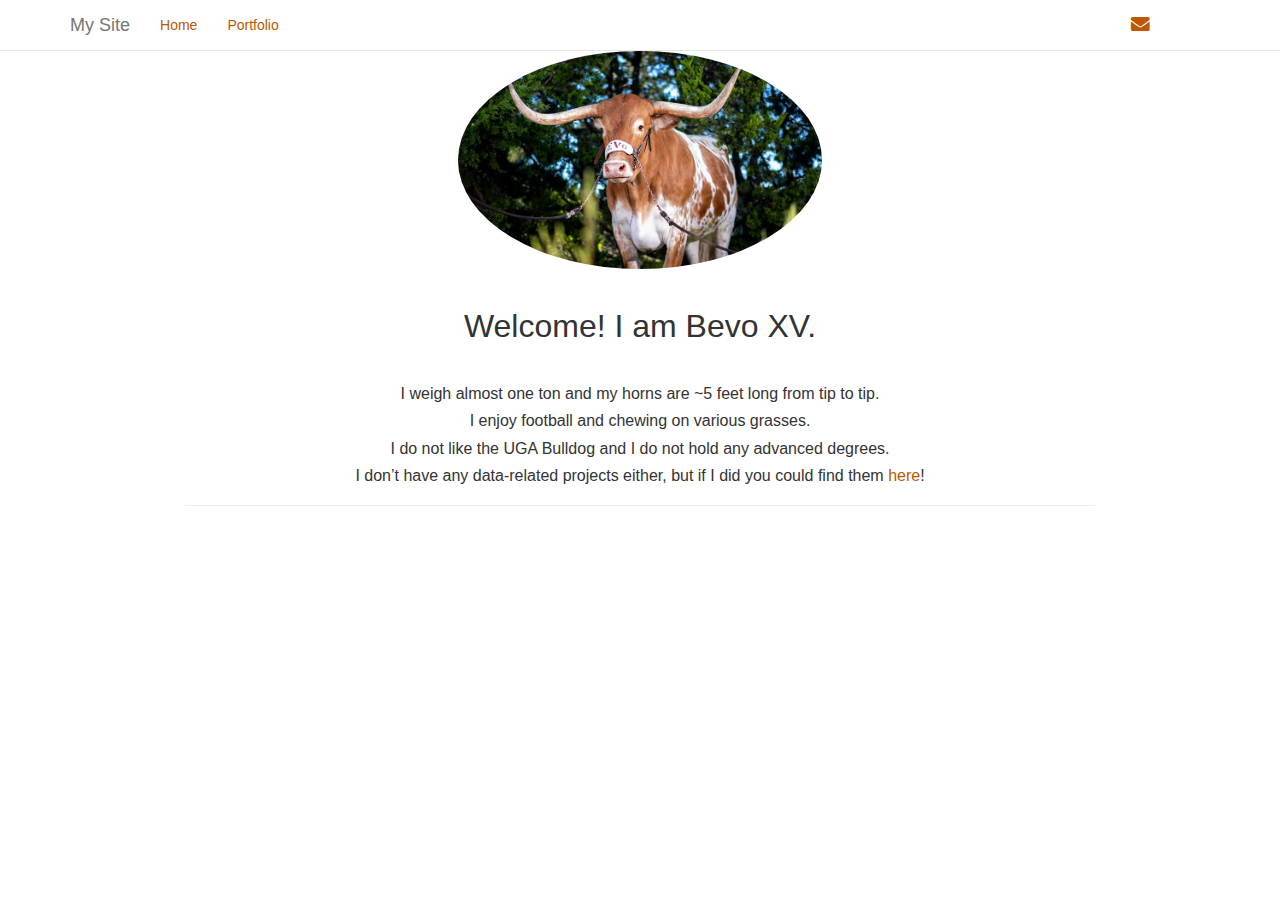
==== index.html @ 365d600a "website" ====
<!DOCTYPE html>

<html>

<head>

<meta charset="utf-8" />
<meta name="generator" content="pandoc" />
<meta http-equiv="X-UA-Compatible" content="IE=EDGE" />




<title>Your Name</title>

<script src="site_libs/jquery-1.11.3/jquery.min.js"></script>
<meta name="viewport" content="width=device-width, initial-scale=1" />
<link href="site_libs/bootstrap-3.3.5/css/bootstrap.min.css" rel="stylesheet" />
<script src="site_libs/bootstrap-3.3.5/js/bootstrap.min.js"></script>
<script src="site_libs/bootstrap-3.3.5/shim/html5shiv.min.js"></script>
<script src="site_libs/bootstrap-3.3.5/shim/respond.min.js"></script>
<script src="site_libs/navigation-1.1/tabsets.js"></script>
<link href="site_libs/highlightjs-9.12.0/default.css" rel="stylesheet" />
<script src="site_libs/highlightjs-9.12.0/highlight.js"></script>
<link href="site_libs/font-awesome-5.1.0/css/all.css" rel="stylesheet" />
<link href="site_libs/font-awesome-5.1.0/css/v4-shims.css" rel="stylesheet" />

<style type="text/css">
  code{white-space: pre-wrap;}
  span.smallcaps{font-variant: small-caps;}
  span.underline{text-decoration: underline;}
  div.column{display: inline-block; vertical-align: top; width: 50%;}
  div.hanging-indent{margin-left: 1.5em; text-indent: -1.5em;}
  ul.task-list{list-style: none;}
    </style>

<style type="text/css">code{white-space: pre;}</style>
<style type="text/css">
  pre:not([class]) {
    background-color: white;
  }
</style>
<script type="text/javascript">
if (window.hljs) {
  hljs.configure({languages: []});
  hljs.initHighlightingOnLoad();
  if (document.readyState && document.readyState === "complete") {
    window.setTimeout(function() { hljs.initHighlighting(); }, 0);
  }
}
</script>



<style type="text/css">
h1 {
  font-size: 34px;
}
h1.title {
  font-size: 38px;
}
h2 {
  font-size: 30px;
}
h3 {
  font-size: 24px;
}
h4 {
  font-size: 18px;
}
h5 {
  font-size: 16px;
}
h6 {
  font-size: 12px;
}
.table th:not([align]) {
  text-align: left;
}
</style>


<link rel="stylesheet" href="styles.css" type="text/css" />



<style type = "text/css">
.main-container {
  max-width: 940px;
  margin-left: auto;
  margin-right: auto;
}
code {
  color: inherit;
  background-color: rgba(0, 0, 0, 0.04);
}
img {
  max-width:100%;
}
.tabbed-pane {
  padding-top: 12px;
}
.html-widget {
  margin-bottom: 20px;
}
button.code-folding-btn:focus {
  outline: none;
}
summary {
  display: list-item;
}
</style>


<style type="text/css">
/* padding for bootstrap navbar */
body {
  padding-top: 51px;
  padding-bottom: 40px;
}
/* offset scroll position for anchor links (for fixed navbar)  */
.section h1 {
  padding-top: 56px;
  margin-top: -56px;
}
.section h2 {
  padding-top: 56px;
  margin-top: -56px;
}
.section h3 {
  padding-top: 56px;
  margin-top: -56px;
}
.section h4 {
  padding-top: 56px;
  margin-top: -56px;
}
.section h5 {
  padding-top: 56px;
  margin-top: -56px;
}
.section h6 {
  padding-top: 56px;
  margin-top: -56px;
}
.dropdown-submenu {
  position: relative;
}
.dropdown-submenu>.dropdown-menu {
  top: 0;
  left: 100%;
  margin-top: -6px;
  margin-left: -1px;
  border-radius: 0 6px 6px 6px;
}
.dropdown-submenu:hover>.dropdown-menu {
  display: block;
}
.dropdown-submenu>a:after {
  display: block;
  content: " ";
  float: right;
  width: 0;
  height: 0;
  border-color: transparent;
  border-style: solid;
  border-width: 5px 0 5px 5px;
  border-left-color: #cccccc;
  margin-top: 5px;
  margin-right: -10px;
}
.dropdown-submenu:hover>a:after {
  border-left-color: #ffffff;
}
.dropdown-submenu.pull-left {
  float: none;
}
.dropdown-submenu.pull-left>.dropdown-menu {
  left: -100%;
  margin-left: 10px;
  border-radius: 6px 0 6px 6px;
}
</style>

<script>
// manage active state of menu based on current page
$(document).ready(function () {
  // active menu anchor
  href = window.location.pathname
  href = href.substr(href.lastIndexOf('/') + 1)
  if (href === "")
    href = "index.html";
  var menuAnchor = $('a[href="' + href + '"]');

  // mark it active
  menuAnchor.parent().addClass('active');

  // if it's got a parent navbar menu mark it active as well
  menuAnchor.closest('li.dropdown').addClass('active');
});
</script>

<!-- tabsets -->

<style type="text/css">
.tabset-dropdown > .nav-tabs {
  display: inline-table;
  max-height: 500px;
  min-height: 44px;
  overflow-y: auto;
  background: white;
  border: 1px solid #ddd;
  border-radius: 4px;
}

.tabset-dropdown > .nav-tabs > li.active:before {
  content: "";
  font-family: 'Glyphicons Halflings';
  display: inline-block;
  padding: 10px;
  border-right: 1px solid #ddd;
}

.tabset-dropdown > .nav-tabs.nav-tabs-open > li.active:before {
  content: "&#xe258;";
  border: none;
}

.tabset-dropdown > .nav-tabs.nav-tabs-open:before {
  content: "";
  font-family: 'Glyphicons Halflings';
  display: inline-block;
  padding: 10px;
  border-right: 1px solid #ddd;
}

.tabset-dropdown > .nav-tabs > li.active {
  display: block;
}

.tabset-dropdown > .nav-tabs > li > a,
.tabset-dropdown > .nav-tabs > li > a:focus,
.tabset-dropdown > .nav-tabs > li > a:hover {
  border: none;
  display: inline-block;
  border-radius: 4px;
  background-color: transparent;
}

.tabset-dropdown > .nav-tabs.nav-tabs-open > li {
  display: block;
  float: none;
}

.tabset-dropdown > .nav-tabs > li {
  display: none;
}
</style>

<!-- code folding -->




</head>

<body>


<div class="container-fluid main-container">




<div class="navbar navbar-default  navbar-fixed-top" role="navigation">
  <div class="container">
    <div class="navbar-header">
      <button type="button" class="navbar-toggle collapsed" data-toggle="collapse" data-target="#navbar">
        <span class="icon-bar"></span>
        <span class="icon-bar"></span>
        <span class="icon-bar"></span>
      </button>
      <a class="navbar-brand" href="index.html">My Site</a>
    </div>
    <div id="navbar" class="navbar-collapse collapse">
      <ul class="nav navbar-nav">
        <li>
  <a href="index.html">Home</a>
</li>
<li>
  <a href="portfolio.html">Portfolio</a>
</li>
      </ul>
      <ul class="nav navbar-nav navbar-right">
        <li>
  <a href="mailto:&lt;your@email.com&gt;">
    <span class="fas fa-envelope fa-lg"></span>
     
  </a>
</li>
<li>
  <a href="http://github.com/USERNAME/">
    <span class="fas fa-github fa-lg"></span>
     
  </a>
</li>
<li>
  <a href="http://linkedin.com/USERNAME">
    <span class="fas fa-linkedin fa-lg"></span>
     
  </a>
</li>
      </ul>
    </div><!--/.nav-collapse -->
  </div><!--/.container -->
</div><!--/.navbar -->

<div class="fluid-row" id="header">




</div>


<p><img src="avatar.jpg" style=width:40% class="img-circle"></p>
<p><br></p>
<div id="welcome-i-am-bevo-xv." class="section level1">
<h1>Welcome! I am Bevo XV.</h1>
<p></br></p>
<div id="i-weigh-almost-one-ton-and-my-horns-are-5-feet-long-from-tip-to-tip." class="section level5">
<h5>I weigh almost one ton and my horns are ~5 feet long from tip to tip.</h5>
</div>
<div id="i-enjoy-football-and-chewing-on-various-grasses." class="section level5">
<h5>I enjoy football and chewing on various grasses.</h5>
</div>
<div id="i-do-not-like-the-uga-bulldog-and-i-do-not-hold-any-advanced-degrees." class="section level5">
<h5>I do not like the UGA Bulldog and I do not hold any advanced degrees.</h5>
</div>
<div id="i-dont-have-any-data-related-projects-either-but-if-i-did-you-could-find-them-here" class="section level5">
<h5>I don’t have any data-related projects either, but if I did you could find them <a href="/portfolio">here</a>!</h5>
<hr />
</div>
</div>




</div>

<script>

// add bootstrap table styles to pandoc tables
function bootstrapStylePandocTables() {
  $('tr.odd').parent('tbody').parent('table').addClass('table table-condensed');
}
$(document).ready(function () {
  bootstrapStylePandocTables();
});


</script>

<!-- tabsets -->

<script>
$(document).ready(function () {
  window.buildTabsets("TOC");
});

$(document).ready(function () {
  $('.tabset-dropdown > .nav-tabs > li').click(function () {
    $(this).parent().toggleClass('nav-tabs-open')
  });
});
</script>

<!-- code folding -->


<!-- dynamically load mathjax for compatibility with self-contained -->
<script>
  (function () {
    var script = document.createElement("script");
    script.type = "text/javascript";
    script.src  = "https://mathjax.rstudio.com/latest/MathJax.js?config=TeX-AMS-MML_HTMLorMML";
    document.getElementsByTagName("head")[0].appendChild(script);
  })();
</script>

</body>
</html>
---- site_libs/highlightjs-9.12.0/default.css ----
.hljs-literal {
  color: #990073;
}

.hljs-number {
  color: #099;
}

.hljs-comment {
  color: #998;
  font-style: italic;
}

.hljs-keyword {
  color: #900;
  font-weight: bold;
}

.hljs-string {
  color: #d14;
}
---- site_libs/font-awesome-5.1.0/css/all.css ----
/*!
 * Font Awesome Free 5.1.0 by @fontawesome - https://fontawesome.com
 * License - https://fontawesome.com/license (Icons: CC BY 4.0, Fonts: SIL OFL 1.1, Code: MIT License)
 */
.fa,.fab,.fal,.far,.fas{-moz-osx-font-smoothing:grayscale;-webkit-font-smoothing:antialiased;display:inline-block;font-style:normal;font-variant:normal;text-rendering:auto;line-height:1}.fa-lg{font-size:1.33333em;line-height:.75em;vertical-align:-.0667em}.fa-xs{font-size:.75em}.fa-sm{font-size:.875em}.fa-1x{font-size:1em}.fa-2x{font-size:2em}.fa-3x{font-size:3em}.fa-4x{font-size:4em}.fa-5x{font-size:5em}.fa-6x{font-size:6em}.fa-7x{font-size:7em}.fa-8x{font-size:8em}.fa-9x{font-size:9em}.fa-10x{font-size:10em}.fa-fw{text-align:center;width:1.25em}.fa-ul{list-style-type:none;margin-left:2.5em;padding-left:0}.fa-ul>li{position:relative}.fa-li{left:-2em;position:absolute;text-align:center;width:2em;line-height:inherit}.fa-border{border:.08em solid #eee;border-radius:.1em;padding:.2em .25em .15em}.fa-pull-left{float:left}.fa-pull-right{float:right}.fa.fa-pull-left,.fab.fa-pull-left,.fal.fa-pull-left,.far.fa-pull-left,.fas.fa-pull-left{margin-right:.3em}.fa.fa-pull-right,.fab.fa-pull-right,.fal.fa-pull-right,.far.fa-pull-right,.fas.fa-pull-right{margin-left:.3em}.fa-spin{animation:a 2s infinite linear}.fa-pulse{animation:a 1s infinite steps(8)}@keyframes a{0%{transform:rotate(0deg)}to{transform:rotate(1turn)}}.fa-rotate-90{-ms-filter:"progid:DXImageTransform.Microsoft.BasicImage(rotation=1)";transform:rotate(90deg)}.fa-rotate-180{-ms-filter:"progid:DXImageTransform.Microsoft.BasicImage(rotation=2)";transform:rotate(180deg)}.fa-rotate-270{-ms-filter:"progid:DXImageTransform.Microsoft.BasicImage(rotation=3)";transform:rotate(270deg)}.fa-flip-horizontal{-ms-filter:"progid:DXImageTransform.Microsoft.BasicImage(rotation=0, mirror=1)";transform:scaleX(-1)}.fa-flip-vertical{transform:scaleY(-1)}.fa-flip-horizontal.fa-flip-vertical,.fa-flip-vertical{-ms-filter:"progid:DXImageTransform.Microsoft.BasicImage(rotation=2, mirror=1)"}.fa-flip-horizontal.fa-flip-vertical{transform:scale(-1)}:root .fa-flip-horizontal,:root .fa-flip-vertical,:root .fa-rotate-90,:root .fa-rotate-180,:root .fa-rotate-270{-webkit-filter:none;filter:none}.fa-stack{display:inline-block;height:2em;line-height:2em;position:relative;vertical-align:middle;width:2em}.fa-stack-1x,.fa-stack-2x{left:0;position:absolute;text-align:center;width:100%}.fa-stack-1x{line-height:inherit}.fa-stack-2x{font-size:2em}.fa-inverse{color:#fff}.fa-500px:before{content:"\f26e"}.fa-accessible-icon:before{content:"\f368"}.fa-accusoft:before{content:"\f369"}.fa-address-book:before{content:"\f2b9"}.fa-address-card:before{content:"\f2bb"}.fa-adjust:before{content:"\f042"}.fa-adn:before{content:"\f170"}.fa-adversal:before{content:"\f36a"}.fa-affiliatetheme:before{content:"\f36b"}.fa-algolia:before{content:"\f36c"}.fa-align-center:before{content:"\f037"}.fa-align-justify:before{content:"\f039"}.fa-align-left:before{content:"\f036"}.fa-align-right:before{content:"\f038"}.fa-allergies:before{content:"\f461"}.fa-amazon:before{content:"\f270"}.fa-amazon-pay:before{content:"\f42c"}.fa-ambulance:before{content:"\f0f9"}.fa-american-sign-language-interpreting:before{content:"\f2a3"}.fa-amilia:before{content:"\f36d"}.fa-anchor:before{content:"\f13d"}.fa-android:before{content:"\f17b"}.fa-angellist:before{content:"\f209"}.fa-angle-double-down:before{content:"\f103"}.fa-angle-double-left:before{content:"\f100"}.fa-angle-double-right:before{content:"\f101"}.fa-angle-double-up:before{content:"\f102"}.fa-angle-down:before{content:"\f107"}.fa-angle-left:before{content:"\f104"}.fa-angle-right:before{content:"\f105"}.fa-angle-up:before{content:"\f106"}.fa-angry:before{content:"\f556"}.fa-angrycreative:before{content:"\f36e"}.fa-angular:before{content:"\f420"}.fa-app-store:before{content:"\f36f"}.fa-app-store-ios:before{content:"\f370"}.fa-apper:before{content:"\f371"}.fa-apple:before{content:"\f179"}.fa-apple-pay:before{content:"\f415"}.fa-archive:before{content:"\f187"}.fa-archway:before{content:"\f557"}.fa-arrow-alt-circle-down:before{content:"\f358"}.fa-arrow-alt-circle-left:before{content:"\f359"}.fa-arrow-alt-circle-right:before{content:"\f35a"}.fa-arrow-alt-circle-up:before{content:"\f35b"}.fa-arrow-circle-down:before{content:"\f0ab"}.fa-arrow-circle-left:before{content:"\f0a8"}.fa-arrow-circle-right:before{content:"\f0a9"}.fa-arrow-circle-up:before{content:"\f0aa"}.fa-arrow-down:before{content:"\f063"}.fa-arrow-left:before{content:"\f060"}.fa-arrow-right:before{content:"\f061"}.fa-arrow-up:before{content:"\f062"}.fa-arrows-alt:before{content:"\f0b2"}.fa-arrows-alt-h:before{content:"\f337"}.fa-arrows-alt-v:before{content:"\f338"}.fa-assistive-listening-systems:before{content:"\f2a2"}.fa-asterisk:before{content:"\f069"}.fa-asymmetrik:before{content:"\f372"}.fa-at:before{content:"\f1fa"}.fa-atlas:before{content:"\f558"}.fa-audible:before{content:"\f373"}.fa-audio-description:before{content:"\f29e"}.fa-autoprefixer:before{content:"\f41c"}.fa-avianex:before{content:"\f374"}.fa-aviato:before{content:"\f421"}.fa-award:before{content:"\f559"}.fa-aws:before{content:"\f375"}.fa-backspace:before{content:"\f55a"}.fa-backward:before{content:"\f04a"}.fa-balance-scale:before{content:"\f24e"}.fa-ban:before{content:"\f05e"}.fa-band-aid:before{content:"\f462"}.fa-bandcamp:before{content:"\f2d5"}.fa-barcode:before{content:"\f02a"}.fa-bars:before{content:"\f0c9"}.fa-baseball-ball:before{content:"\f433"}.fa-basketball-ball:before{content:"\f434"}.fa-bath:before{content:"\f2cd"}.fa-battery-empty:before{content:"\f244"}.fa-battery-full:before{content:"\f240"}.fa-battery-half:before{content:"\f242"}.fa-battery-quarter:before{content:"\f243"}.fa-battery-three-quarters:before{content:"\f241"}.fa-bed:before{content:"\f236"}.fa-beer:before{content:"\f0fc"}.fa-behance:before{content:"\f1b4"}.fa-behance-square:before{content:"\f1b5"}.fa-bell:before{content:"\f0f3"}.fa-bell-slash:before{content:"\f1f6"}.fa-bezier-curve:before{content:"\f55b"}.fa-bicycle:before{content:"\f206"}.fa-bimobject:before{content:"\f378"}.fa-binoculars:before{content:"\f1e5"}.fa-birthday-cake:before{content:"\f1fd"}.fa-bitbucket:before{content:"\f171"}.fa-bitcoin:before{content:"\f379"}.fa-bity:before{content:"\f37a"}.fa-black-tie:before{content:"\f27e"}.fa-blackberry:before{content:"\f37b"}.fa-blender:before{content:"\f517"}.fa-blind:before{content:"\f29d"}.fa-blogger:before{content:"\f37c"}.fa-blogger-b:before{content:"\f37d"}.fa-bluetooth:before{content:"\f293"}.fa-bluetooth-b:before{content:"\f294"}.fa-bold:before{content:"\f032"}.fa-bolt:before{content:"\f0e7"}.fa-bomb:before{content:"\f1e2"}.fa-bong:before{content:"\f55c"}.fa-book:before{content:"\f02d"}.fa-book-open:before{content:"\f518"}.fa-bookmark:before{content:"\f02e"}.fa-bowling-ball:before{content:"\f436"}.fa-box:before{content:"\f466"}.fa-box-open:before{content:"\f49e"}.fa-boxes:before{content:"\f468"}.fa-braille:before{content:"\f2a1"}.fa-briefcase:before{content:"\f0b1"}.fa-briefcase-medical:before{content:"\f469"}.fa-broadcast-tower:before{content:"\f519"}.fa-broom:before{content:"\f51a"}.fa-brush:before{content:"\f55d"}.fa-btc:before{content:"\f15a"}.fa-bug:before{content:"\f188"}.fa-building:before{content:"\f1ad"}.fa-bullhorn:before{content:"\f0a1"}.fa-bullseye:before{content:"\f140"}.fa-burn:before{content:"\f46a"}.fa-buromobelexperte:before{content:"\f37f"}.fa-bus:before{content:"\f207"}.fa-bus-alt:before{content:"\f55e"}.fa-buysellads:before{content:"\f20d"}.fa-calculator:before{content:"\f1ec"}.fa-calendar:before{content:"\f133"}.fa-calendar-alt:before{content:"\f073"}.fa-calendar-check:before{content:"\f274"}.fa-calendar-minus:before{content:"\f272"}.fa-calendar-plus:before{content:"\f271"}.fa-calendar-times:before{content:"\f273"}.fa-camera:before{content:"\f030"}.fa-camera-retro:before{content:"\f083"}.fa-cannabis:before{content:"\f55f"}.fa-capsules:before{content:"\f46b"}.fa-car:before{content:"\f1b9"}.fa-caret-down:before{content:"\f0d7"}.fa-caret-left:before{content:"\f0d9"}.fa-caret-right:before{content:"\f0da"}.fa-caret-square-down:before{content:"\f150"}.fa-caret-square-left:before{content:"\f191"}.fa-caret-square-right:before{content:"\f152"}.fa-caret-square-up:before{content:"\f151"}.fa-caret-up:before{content:"\f0d8"}.fa-cart-arrow-down:before{content:"\f218"}.fa-cart-plus:before{content:"\f217"}.fa-cc-amazon-pay:before{content:"\f42d"}.fa-cc-amex:before{content:"\f1f3"}.fa-cc-apple-pay:before{content:"\f416"}.fa-cc-diners-club:before{content:"\f24c"}.fa-cc-discover:before{content:"\f1f2"}.fa-cc-jcb:before{content:"\f24b"}.fa-cc-mastercard:before{content:"\f1f1"}.fa-cc-paypal:before{content:"\f1f4"}.fa-cc-stripe:before{content:"\f1f5"}.fa-cc-visa:before{content:"\f1f0"}.fa-centercode:before{content:"\f380"}.fa-certificate:before{content:"\f0a3"}.fa-chalkboard:before{content:"\f51b"}.fa-chalkboard-teacher:before{content:"\f51c"}.fa-chart-area:before{content:"\f1fe"}.fa-chart-bar:before{content:"\f080"}.fa-chart-line:before{content:"\f201"}.fa-chart-pie:before{content:"\f200"}.fa-check:before{content:"\f00c"}.fa-check-circle:before{content:"\f058"}.fa-check-double:before{content:"\f560"}.fa-check-square:before{content:"\f14a"}.fa-chess:before{content:"\f439"}.fa-chess-bishop:before{content:"\f43a"}.fa-chess-board:before{content:"\f43c"}.fa-chess-king:before{content:"\f43f"}.fa-chess-knight:before{content:"\f441"}.fa-chess-pawn:before{content:"\f443"}.fa-chess-queen:before{content:"\f445"}.fa-chess-rook:before{content:"\f447"}.fa-chevron-circle-down:before{content:"\f13a"}.fa-chevron-circle-left:before{content:"\f137"}.fa-chevron-circle-right:before{content:"\f138"}.fa-chevron-circle-up:before{content:"\f139"}.fa-chevron-down:before{content:"\f078"}.fa-chevron-left:before{content:"\f053"}.fa-chevron-right:before{content:"\f054"}.fa-chevron-up:before{content:"\f077"}.fa-child:before{content:"\f1ae"}.fa-chrome:before{content:"\f268"}.fa-church:before{content:"\f51d"}.fa-circle:before{content:"\f111"}.fa-circle-notch:before{content:"\f1ce"}.fa-clipboard:before{content:"\f328"}.fa-clipboard-check:before{content:"\f46c"}.fa-clipboard-list:before{content:"\f46d"}.fa-clock:before{content:"\f017"}.fa-clone:before{content:"\f24d"}.fa-closed-captioning:before{content:"\f20a"}.fa-cloud:before{content:"\f0c2"}.fa-cloud-download-alt:before{content:"\f381"}.fa-cloud-upload-alt:before{content:"\f382"}.fa-cloudscale:before{content:"\f383"}.fa-cloudsmith:before{content:"\f384"}.fa-cloudversify:before{content:"\f385"}.fa-cocktail:before{content:"\f561"}.fa-code:before{content:"\f121"}.fa-code-branch:before{content:"\f126"}.fa-codepen:before{content:"\f1cb"}.fa-codiepie:before{content:"\f284"}.fa-coffee:before{content:"\f0f4"}.fa-cog:before{content:"\f013"}.fa-cogs:before{content:"\f085"}.fa-coins:before{content:"\f51e"}.fa-columns:before{content:"\f0db"}.fa-comment:before{content:"\f075"}.fa-comment-alt:before{content:"\f27a"}.fa-comment-dots:before{content:"\f4ad"}.fa-comment-slash:before{content:"\f4b3"}.fa-comments:before{content:"\f086"}.fa-compact-disc:before{content:"\f51f"}.fa-compass:before{content:"\f14e"}.fa-compress:before{content:"\f066"}.fa-concierge-bell:before{content:"\f562"}.fa-connectdevelop:before{content:"\f20e"}.fa-contao:before{content:"\f26d"}.fa-cookie:before{content:"\f563"}.fa-cookie-bite:before{content:"\f564"}.fa-copy:before{content:"\f0c5"}.fa-copyright:before{content:"\f1f9"}.fa-couch:before{content:"\f4b8"}.fa-cpanel:before{content:"\f388"}.fa-creative-commons:before{content:"\f25e"}.fa-creative-commons-by:before{content:"\f4e7"}.fa-creative-commons-nc:before{content:"\f4e8"}.fa-creative-commons-nc-eu:before{content:"\f4e9"}.fa-creative-commons-nc-jp:before{content:"\f4ea"}.fa-creative-commons-nd:before{content:"\f4eb"}.fa-creative-commons-pd:before{content:"\f4ec"}.fa-creative-commons-pd-alt:before{content:"\f4ed"}.fa-creative-commons-remix:before{content:"\f4ee"}.fa-creative-commons-sa:before{content:"\f4ef"}.fa-creative-commons-sampling:before{content:"\f4f0"}.fa-creative-commons-sampling-plus:before{content:"\f4f1"}.fa-creative-commons-share:before{content:"\f4f2"}.fa-credit-card:before{content:"\f09d"}.fa-crop:before{content:"\f125"}.fa-crop-alt:before{content:"\f565"}.fa-crosshairs:before{content:"\f05b"}.fa-crow:before{content:"\f520"}.fa-crown:before{content:"\f521"}.fa-css3:before{content:"\f13c"}.fa-css3-alt:before{content:"\f38b"}.fa-cube:before{content:"\f1b2"}.fa-cubes:before{content:"\f1b3"}.fa-cut:before{content:"\f0c4"}.fa-cuttlefish:before{content:"\f38c"}.fa-d-and-d:before{content:"\f38d"}.fa-dashcube:before{content:"\f210"}.fa-database:before{content:"\f1c0"}.fa-deaf:before{content:"\f2a4"}.fa-delicious:before{content:"\f1a5"}.fa-deploydog:before{content:"\f38e"}.fa-deskpro:before{content:"\f38f"}.fa-desktop:before{content:"\f108"}.fa-deviantart:before{content:"\f1bd"}.fa-diagnoses:before{content:"\f470"}.fa-dice:before{content:"\f522"}.fa-dice-five:before{content:"\f523"}.fa-dice-four:before{content:"\f524"}.fa-dice-one:before{content:"\f525"}.fa-dice-six:before{content:"\f526"}.fa-dice-three:before{content:"\f527"}.fa-dice-two:before{content:"\f528"}.fa-digg:before{content:"\f1a6"}.fa-digital-ocean:before{content:"\f391"}.fa-digital-tachograph:before{content:"\f566"}.fa-discord:before{content:"\f392"}.fa-discourse:before{content:"\f393"}.fa-divide:before{content:"\f529"}.fa-dizzy:before{content:"\f567"}.fa-dna:before{content:"\f471"}.fa-dochub:before{content:"\f394"}.fa-docker:before{content:"\f395"}.fa-dollar-sign:before{content:"\f155"}.fa-dolly:before{content:"\f472"}.fa-dolly-flatbed:before{content:"\f474"}.fa-donate:before{content:"\f4b9"}.fa-door-closed:before{content:"\f52a"}.fa-door-open:before{content:"\f52b"}.fa-dot-circle:before{content:"\f192"}.fa-dove:before{content:"\f4ba"}.fa-download:before{content:"\f019"}.fa-draft2digital:before{content:"\f396"}.fa-drafting-compass:before{content:"\f568"}.fa-dribbble:before{content:"\f17d"}.fa-dribbble-square:before{content:"\f397"}.fa-dropbox:before{content:"\f16b"}.fa-drum:before{content:"\f569"}.fa-drum-steelpan:before{content:"\f56a"}.fa-drupal:before{content:"\f1a9"}.fa-dumbbell:before{content:"\f44b"}.fa-dyalog:before{content:"\f399"}.fa-earlybirds:before{content:"\f39a"}.fa-ebay:before{content:"\f4f4"}.fa-edge:before{content:"\f282"}.fa-edit:before{content:"\f044"}.fa-eject:before{content:"\f052"}.fa-elementor:before{content:"\f430"}.fa-ellipsis-h:before{content:"\f141"}.fa-ellipsis-v:before{content:"\f142"}.fa-ember:before{content:"\f423"}.fa-empire:before{content:"\f1d1"}.fa-envelope:before{content:"\f0e0"}.fa-envelope-open:before{content:"\f2b6"}.fa-envelope-square:before{content:"\f199"}.fa-envira:before{content:"\f299"}.fa-equals:before{content:"\f52c"}.fa-eraser:before{content:"\f12d"}.fa-erlang:before{content:"\f39d"}.fa-ethereum:before{content:"\f42e"}.fa-etsy:before{content:"\f2d7"}.fa-euro-sign:before{content:"\f153"}.fa-exchange-alt:before{content:"\f362"}.fa-exclamation:before{content:"\f12a"}.fa-exclamation-circle:before{content:"\f06a"}.fa-exclamation-triangle:before{content:"\f071"}.fa-expand:before{content:"\f065"}.fa-expand-arrows-alt:before{content:"\f31e"}.fa-expeditedssl:before{content:"\f23e"}.fa-external-link-alt:before{content:"\f35d"}.fa-external-link-square-alt:before{content:"\f360"}.fa-eye:before{content:"\f06e"}.fa-eye-dropper:before{content:"\f1fb"}.fa-eye-slash:before{content:"\f070"}.fa-facebook:before{content:"\f09a"}.fa-facebook-f:before{content:"\f39e"}.fa-facebook-messenger:before{content:"\f39f"}.fa-facebook-square:before{content:"\f082"}.fa-fast-backward:before{content:"\f049"}.fa-fast-forward:before{content:"\f050"}.fa-fax:before{content:"\f1ac"}.fa-feather:before{content:"\f52d"}.fa-feather-alt:before{content:"\f56b"}.fa-female:before{content:"\f182"}.fa-fighter-jet:before{content:"\f0fb"}.fa-file:before{content:"\f15b"}.fa-file-alt:before{content:"\f15c"}.fa-file-archive:before{content:"\f1c6"}.fa-file-audio:before{content:"\f1c7"}.fa-file-code:before{content:"\f1c9"}.fa-file-contract:before{content:"\f56c"}.fa-file-download:before{content:"\f56d"}.fa-file-excel:before{content:"\f1c3"}.fa-file-export:before{content:"\f56e"}.fa-file-image:before{content:"\f1c5"}.fa-file-import:before{content:"\f56f"}.fa-file-invoice:before{content:"\f570"}.fa-file-invoice-dollar:before{content:"\f571"}.fa-file-medical:before{content:"\f477"}.fa-file-medical-alt:before{content:"\f478"}.fa-file-pdf:before{content:"\f1c1"}.fa-file-powerpoint:before{content:"\f1c4"}.fa-file-prescription:before{content:"\f572"}.fa-file-signature:before{content:"\f573"}.fa-file-upload:before{content:"\f574"}.fa-file-video:before{content:"\f1c8"}.fa-file-word:before{content:"\f1c2"}.fa-fill:before{content:"\f575"}.fa-fill-drip:before{content:"\f576"}.fa-film:before{content:"\f008"}.fa-filter:before{content:"\f0b0"}.fa-fingerprint:before{content:"\f577"}.fa-fire:before{content:"\f06d"}.fa-fire-extinguisher:before{content:"\f134"}.fa-firefox:before{content:"\f269"}.fa-first-aid:before{content:"\f479"}.fa-first-order:before{content:"\f2b0"}.fa-first-order-alt:before{content:"\f50a"}.fa-firstdraft:before{content:"\f3a1"}.fa-fish:before{content:"\f578"}.fa-flag:before{content:"\f024"}.fa-flag-checkered:before{content:"\f11e"}.fa-flask:before{content:"\f0c3"}.fa-flickr:before{content:"\f16e"}.fa-flipboard:before{content:"\f44d"}.fa-flushed:before{content:"\f579"}.fa-fly:before{content:"\f417"}.fa-folder:before{content:"\f07b"}.fa-folder-open:before{content:"\f07c"}.fa-font:before{content:"\f031"}.fa-font-awesome:before{content:"\f2b4"}.fa-font-awesome-alt:before{content:"\f35c"}.fa-font-awesome-flag:before{content:"\f425"}.fa-font-awesome-logo-full:before{content:"\f4e6"}.fa-fonticons:before{content:"\f280"}.fa-fonticons-fi:before{content:"\f3a2"}.fa-football-ball:before{content:"\f44e"}.fa-fort-awesome:before{content:"\f286"}.fa-fort-awesome-alt:before{content:"\f3a3"}.fa-forumbee:before{content:"\f211"}.fa-forward:before{content:"\f04e"}.fa-foursquare:before{content:"\f180"}.fa-free-code-camp:before{content:"\f2c5"}.fa-freebsd:before{content:"\f3a4"}.fa-frog:before{content:"\f52e"}.fa-frown:before{content:"\f119"}.fa-frown-open:before{content:"\f57a"}.fa-fulcrum:before{content:"\f50b"}.fa-futbol:before{content:"\f1e3"}.fa-galactic-republic:before{content:"\f50c"}.fa-galactic-senate:before{content:"\f50d"}.fa-gamepad:before{content:"\f11b"}.fa-gas-pump:before{content:"\f52f"}.fa-gavel:before{content:"\f0e3"}.fa-gem:before{content:"\f3a5"}.fa-genderless:before{content:"\f22d"}.fa-get-pocket:before{content:"\f265"}.fa-gg:before{content:"\f260"}.fa-gg-circle:before{content:"\f261"}.fa-gift:before{content:"\f06b"}.fa-git:before{content:"\f1d3"}.fa-git-square:before{content:"\f1d2"}.fa-github:before{content:"\f09b"}.fa-github-alt:before{content:"\f113"}.fa-github-square:before{content:"\f092"}.fa-gitkraken:before{content:"\f3a6"}.fa-gitlab:before{content:"\f296"}.fa-gitter:before{content:"\f426"}.fa-glass-martini:before{content:"\f000"}.fa-glass-martini-alt:before{content:"\f57b"}.fa-glasses:before{content:"\f530"}.fa-glide:before{content:"\f2a5"}.fa-glide-g:before{content:"\f2a6"}.fa-globe:before{content:"\f0ac"}.fa-globe-africa:before{content:"\f57c"}.fa-globe-americas:before{content:"\f57d"}.fa-globe-asia:before{content:"\f57e"}.fa-gofore:before{content:"\f3a7"}.fa-golf-ball:before{content:"\f450"}.fa-goodreads:before{content:"\f3a8"}.fa-goodreads-g:before{content:"\f3a9"}.fa-google:before{content:"\f1a0"}.fa-google-drive:before{content:"\f3aa"}.fa-google-play:before{content:"\f3ab"}.fa-google-plus:before{content:"\f2b3"}.fa-google-plus-g:before{content:"\f0d5"}.fa-google-plus-square:before{content:"\f0d4"}.fa-google-wallet:before{content:"\f1ee"}.fa-graduation-cap:before{content:"\f19d"}.fa-gratipay:before{content:"\f184"}.fa-grav:before{content:"\f2d6"}.fa-greater-than:before{content:"\f531"}.fa-greater-than-equal:before{content:"\f532"}.fa-grimace:before{content:"\f57f"}.fa-grin:before{content:"\f580"}.fa-grin-alt:before{content:"\f581"}.fa-grin-beam:before{content:"\f582"}.fa-grin-beam-sweat:before{content:"\f583"}.fa-grin-hearts:before{content:"\f584"}.fa-grin-squint:before{content:"\f585"}.fa-grin-squint-tears:before{content:"\f586"}.fa-grin-stars:before{content:"\f587"}.fa-grin-tears:before{content:"\f588"}.fa-grin-tongue:before{content:"\f589"}.fa-grin-tongue-squint:before{content:"\f58a"}.fa-grin-tongue-wink:before{content:"\f58b"}.fa-grin-wink:before{content:"\f58c"}.fa-grip-horizontal:before{content:"\f58d"}.fa-grip-vertical:before{content:"\f58e"}.fa-gripfire:before{content:"\f3ac"}.fa-grunt:before{content:"\f3ad"}.fa-gulp:before{content:"\f3ae"}.fa-h-square:before{content:"\f0fd"}.fa-hacker-news:before{content:"\f1d4"}.fa-hacker-news-square:before{content:"\f3af"}.fa-hand-holding:before{content:"\f4bd"}.fa-hand-holding-heart:before{content:"\f4be"}.fa-hand-holding-usd:before{content:"\f4c0"}.fa-hand-lizard:before{content:"\f258"}.fa-hand-paper:before{content:"\f256"}.fa-hand-peace:before{content:"\f25b"}.fa-hand-point-down:before{content:"\f0a7"}.fa-hand-point-left:before{content:"\f0a5"}.fa-hand-point-right:before{content:"\f0a4"}.fa-hand-point-up:before{content:"\f0a6"}.fa-hand-pointer:before{content:"\f25a"}.fa-hand-rock:before{content:"\f255"}.fa-hand-scissors:before{content:"\f257"}.fa-hand-spock:before{content:"\f259"}.fa-hands:before{content:"\f4c2"}.fa-hands-helping:before{content:"\f4c4"}.fa-handshake:before{content:"\f2b5"}.fa-hashtag:before{content:"\f292"}.fa-hdd:before{content:"\f0a0"}.fa-heading:before{content:"\f1dc"}.fa-headphones:before{content:"\f025"}.fa-headphones-alt:before{content:"\f58f"}.fa-headset:before{content:"\f590"}.fa-heart:before{content:"\f004"}.fa-heartbeat:before{content:"\f21e"}.fa-helicopter:before{content:"\f533"}.fa-highlighter:before{content:"\f591"}.fa-hips:before{content:"\f452"}.fa-hire-a-helper:before{content:"\f3b0"}.fa-history:before{content:"\f1da"}.fa-hockey-puck:before{content:"\f453"}.fa-home:before{content:"\f015"}.fa-hooli:before{content:"\f427"}.fa-hornbill:before{content:"\f592"}.fa-hospital:before{content:"\f0f8"}.fa-hospital-alt:before{content:"\f47d"}.fa-hospital-symbol:before{content:"\f47e"}.fa-hot-tub:before{content:"\f593"}.fa-hotel:before{content:"\f594"}.fa-hotjar:before{content:"\f3b1"}.fa-hourglass:before{content:"\f254"}.fa-hourglass-end:before{content:"\f253"}.fa-hourglass-half:before{content:"\f252"}.fa-hourglass-start:before{content:"\f251"}.fa-houzz:before{content:"\f27c"}.fa-html5:before{content:"\f13b"}.fa-hubspot:before{content:"\f3b2"}.fa-i-cursor:before{content:"\f246"}.fa-id-badge:before{content:"\f2c1"}.fa-id-card:before{content:"\f2c2"}.fa-id-card-alt:before{content:"\f47f"}.fa-image:before{content:"\f03e"}.fa-images:before{content:"\f302"}.fa-imdb:before{content:"\f2d8"}.fa-inbox:before{content:"\f01c"}.fa-indent:before{content:"\f03c"}.fa-industry:before{content:"\f275"}.fa-infinity:before{content:"\f534"}.fa-info:before{content:"\f129"}.fa-info-circle:before{content:"\f05a"}.fa-instagram:before{content:"\f16d"}.fa-internet-explorer:before{content:"\f26b"}.fa-ioxhost:before{content:"\f208"}.fa-italic:before{content:"\f033"}.fa-itunes:before{content:"\f3b4"}.fa-itunes-note:before{content:"\f3b5"}.fa-java:before{content:"\f4e4"}.fa-jedi-order:before{content:"\f50e"}.fa-jenkins:before{content:"\f3b6"}.fa-joget:before{content:"\f3b7"}.fa-joint:before{content:"\f595"}.fa-joomla:before{content:"\f1aa"}.fa-js:before{content:"\f3b8"}.fa-js-square:before{content:"\f3b9"}.fa-jsfiddle:before{content:"\f1cc"}.fa-key:before{content:"\f084"}.fa-keybase:before{content:"\f4f5"}.fa-keyboard:before{content:"\f11c"}.fa-keycdn:before{content:"\f3ba"}.fa-kickstarter:before{content:"\f3bb"}.fa-kickstarter-k:before{content:"\f3bc"}.fa-kiss:before{content:"\f596"}.fa-kiss-beam:before{content:"\f597"}.fa-kiss-wink-heart:before{content:"\f598"}.fa-kiwi-bird:before{content:"\f535"}.fa-korvue:before{content:"\f42f"}.fa-language:before{content:"\f1ab"}.fa-laptop:before{content:"\f109"}.fa-laravel:before{content:"\f3bd"}.fa-lastfm:before{content:"\f202"}.fa-lastfm-square:before{content:"\f203"}.fa-laugh:before{content:"\f599"}.fa-laugh-beam:before{content:"\f59a"}.fa-laugh-squint:before{content:"\f59b"}.fa-laugh-wink:before{content:"\f59c"}.fa-leaf:before{content:"\f06c"}.fa-leanpub:before{content:"\f212"}.fa-lemon:before{content:"\f094"}.fa-less:before{content:"\f41d"}.fa-less-than:before{content:"\f536"}.fa-less-than-equal:before{content:"\f537"}.fa-level-down-alt:before{content:"\f3be"}.fa-level-up-alt:before{content:"\f3bf"}.fa-life-ring:before{content:"\f1cd"}.fa-lightbulb:before{content:"\f0eb"}.fa-line:before{content:"\f3c0"}.fa-link:before{content:"\f0c1"}.fa-linkedin:before{content:"\f08c"}.fa-linkedin-in:before{content:"\f0e1"}.fa-linode:before{content:"\f2b8"}.fa-linux:before{content:"\f17c"}.fa-lira-sign:before{content:"\f195"}.fa-list:before{content:"\f03a"}.fa-list-alt:before{content:"\f022"}.fa-list-ol:before{content:"\f0cb"}.fa-list-ul:before{content:"\f0ca"}.fa-location-arrow:before{content:"\f124"}.fa-lock:before{content:"\f023"}.fa-lock-open:before{content:"\f3c1"}.fa-long-arrow-alt-down:before{content:"\f309"}.fa-long-arrow-alt-left:before{content:"\f30a"}.fa-long-arrow-alt-right:before{content:"\f30b"}.fa-long-arrow-alt-up:before{content:"\f30c"}.fa-low-vision:before{content:"\f2a8"}.fa-luggage-cart:before{content:"\f59d"}.fa-lyft:before{content:"\f3c3"}.fa-magento:before{content:"\f3c4"}.fa-magic:before{content:"\f0d0"}.fa-magnet:before{content:"\f076"}.fa-mailchimp:before{content:"\f59e"}.fa-male:before{content:"\f183"}.fa-mandalorian:before{content:"\f50f"}.fa-map:before{content:"\f279"}.fa-map-marked:before{content:"\f59f"}.fa-map-marked-alt:before{content:"\f5a0"}.fa-map-marker:before{content:"\f041"}.fa-map-marker-alt:before{content:"\f3c5"}.fa-map-pin:before{content:"\f276"}.fa-map-signs:before{content:"\f277"}.fa-marker:before{content:"\f5a1"}.fa-mars:before{content:"\f222"}.fa-mars-double:before{content:"\f227"}.fa-mars-stroke:before{content:"\f229"}.fa-mars-stroke-h:before{content:"\f22b"}.fa-mars-stroke-v:before{content:"\f22a"}.fa-mastodon:before{content:"\f4f6"}.fa-maxcdn:before{content:"\f136"}.fa-medal:before{content:"\f5a2"}.fa-medapps:before{content:"\f3c6"}.fa-medium:before{content:"\f23a"}.fa-medium-m:before{content:"\f3c7"}.fa-medkit:before{content:"\f0fa"}.fa-medrt:before{content:"\f3c8"}.fa-meetup:before{content:"\f2e0"}.fa-megaport:before{content:"\f5a3"}.fa-meh:before{content:"\f11a"}.fa-meh-blank:before{content:"\f5a4"}.fa-meh-rolling-eyes:before{content:"\f5a5"}.fa-memory:before{content:"\f538"}.fa-mercury:before{content:"\f223"}.fa-microchip:before{content:"\f2db"}.fa-microphone:before{content:"\f130"}.fa-microphone-alt:before{content:"\f3c9"}.fa-microphone-alt-slash:before{content:"\f539"}.fa-microphone-slash:before{content:"\f131"}.fa-microsoft:before{content:"\f3ca"}.fa-minus:before{content:"\f068"}.fa-minus-circle:before{content:"\f056"}.fa-minus-square:before{content:"\f146"}.fa-mix:before{content:"\f3cb"}.fa-mixcloud:before{content:"\f289"}.fa-mizuni:before{content:"\f3cc"}.fa-mobile:before{content:"\f10b"}.fa-mobile-alt:before{content:"\f3cd"}.fa-modx:before{content:"\f285"}.fa-monero:before{content:"\f3d0"}.fa-money-bill:before{content:"\f0d6"}.fa-money-bill-alt:before{content:"\f3d1"}.fa-money-bill-wave:before{content:"\f53a"}.fa-money-bill-wave-alt:before{content:"\f53b"}.fa-money-check:before{content:"\f53c"}.fa-money-check-alt:before{content:"\f53d"}.fa-monument:before{content:"\f5a6"}.fa-moon:before{content:"\f186"}.fa-mortar-pestle:before{content:"\f5a7"}.fa-motorcycle:before{content:"\f21c"}.fa-mouse-pointer:before{content:"\f245"}.fa-music:before{content:"\f001"}.fa-napster:before{content:"\f3d2"}.fa-neuter:before{content:"\f22c"}.fa-newspaper:before{content:"\f1ea"}.fa-nimblr:before{content:"\f5a8"}.fa-nintendo-switch:before{content:"\f418"}.fa-node:before{content:"\f419"}.fa-node-js:before{content:"\f3d3"}.fa-not-equal:before{content:"\f53e"}.fa-notes-medical:before{content:"\f481"}.fa-npm:before{content:"\f3d4"}.fa-ns8:before{content:"\f3d5"}.fa-nutritionix:before{content:"\f3d6"}.fa-object-group:before{content:"\f247"}.fa-object-ungroup:before{content:"\f248"}.fa-odnoklassniki:before{content:"\f263"}.fa-odnoklassniki-square:before{content:"\f264"}.fa-old-republic:before{content:"\f510"}.fa-opencart:before{content:"\f23d"}.fa-openid:before{content:"\f19b"}.fa-opera:before{content:"\f26a"}.fa-optin-monster:before{content:"\f23c"}.fa-osi:before{content:"\f41a"}.fa-outdent:before{content:"\f03b"}.fa-page4:before{content:"\f3d7"}.fa-pagelines:before{content:"\f18c"}.fa-paint-brush:before{content:"\f1fc"}.fa-paint-roller:before{content:"\f5aa"}.fa-palette:before{content:"\f53f"}.fa-palfed:before{content:"\f3d8"}.fa-pallet:before{content:"\f482"}.fa-paper-plane:before{content:"\f1d8"}.fa-paperclip:before{content:"\f0c6"}.fa-parachute-box:before{content:"\f4cd"}.fa-paragraph:before{content:"\f1dd"}.fa-parking:before{content:"\f540"}.fa-passport:before{content:"\f5ab"}.fa-paste:before{content:"\f0ea"}.fa-patreon:before{content:"\f3d9"}.fa-pause:before{content:"\f04c"}.fa-pause-circle:before{content:"\f28b"}.fa-paw:before{content:"\f1b0"}.fa-paypal:before{content:"\f1ed"}.fa-pen:before{content:"\f304"}.fa-pen-alt:before{content:"\f305"}.fa-pen-fancy:before{content:"\f5ac"}.fa-pen-nib:before{content:"\f5ad"}.fa-pen-square:before{content:"\f14b"}.fa-pencil-alt:before{content:"\f303"}.fa-pencil-ruler:before{content:"\f5ae"}.fa-people-carry:before{content:"\f4ce"}.fa-percent:before{content:"\f295"}.fa-percentage:before{content:"\f541"}.fa-periscope:before{content:"\f3da"}.fa-phabricator:before{content:"\f3db"}.fa-phoenix-framework:before{content:"\f3dc"}.fa-phoenix-squadron:before{content:"\f511"}.fa-phone:before{content:"\f095"}.fa-phone-slash:before{content:"\f3dd"}.fa-phone-square:before{content:"\f098"}.fa-phone-volume:before{content:"\f2a0"}.fa-php:before{content:"\f457"}.fa-pied-piper:before{content:"\f2ae"}.fa-pied-piper-alt:before{content:"\f1a8"}.fa-pied-piper-hat:before{content:"\f4e5"}.fa-pied-piper-pp:before{content:"\f1a7"}.fa-piggy-bank:before{content:"\f4d3"}.fa-pills:before{content:"\f484"}.fa-pinterest:before{content:"\f0d2"}.fa-pinterest-p:before{content:"\f231"}.fa-pinterest-square:before{content:"\f0d3"}.fa-plane:before{content:"\f072"}.fa-plane-arrival:before{content:"\f5af"}.fa-plane-departure:before{content:"\f5b0"}.fa-play:before{content:"\f04b"}.fa-play-circle:before{content:"\f144"}.fa-playstation:before{content:"\f3df"}.fa-plug:before{content:"\f1e6"}.fa-plus:before{content:"\f067"}.fa-plus-circle:before{content:"\f055"}.fa-plus-square:before{content:"\f0fe"}.fa-podcast:before{content:"\f2ce"}.fa-poo:before{content:"\f2fe"}.fa-portrait:before{content:"\f3e0"}.fa-pound-sign:before{content:"\f154"}.fa-power-off:before{content:"\f011"}.fa-prescription:before{content:"\f5b1"}.fa-prescription-bottle:before{content:"\f485"}.fa-prescription-bottle-alt:before{content:"\f486"}.fa-print:before{content:"\f02f"}.fa-procedures:before{content:"\f487"}.fa-product-hunt:before{content:"\f288"}.fa-project-diagram:before{content:"\f542"}.fa-pushed:before{content:"\f3e1"}.fa-puzzle-piece:before{content:"\f12e"}.fa-python:before{content:"\f3e2"}.fa-qq:before{content:"\f1d6"}.fa-qrcode:before{content:"\f029"}.fa-question:before{content:"\f128"}.fa-question-circle:before{content:"\f059"}.fa-quidditch:before{content:"\f458"}.fa-quinscape:before{content:"\f459"}.fa-quora:before{content:"\f2c4"}.fa-quote-left:before{content:"\f10d"}.fa-quote-right:before{content:"\f10e"}.fa-r-project:before{content:"\f4f7"}.fa-random:before{content:"\f074"}.fa-ravelry:before{content:"\f2d9"}.fa-react:before{content:"\f41b"}.fa-readme:before{content:"\f4d5"}.fa-rebel:before{content:"\f1d0"}.fa-receipt:before{content:"\f543"}.fa-recycle:before{content:"\f1b8"}.fa-red-river:before{content:"\f3e3"}.fa-reddit:before{content:"\f1a1"}.fa-reddit-alien:before{content:"\f281"}.fa-reddit-square:before{content:"\f1a2"}.fa-redo:before{content:"\f01e"}.fa-redo-alt:before{content:"\f2f9"}.fa-registered:before{content:"\f25d"}.fa-rendact:before{content:"\f3e4"}.fa-renren:before{content:"\f18b"}.fa-reply:before{content:"\f3e5"}.fa-reply-all:before{content:"\f122"}.fa-replyd:before{content:"\f3e6"}.fa-researchgate:before{content:"\f4f8"}.fa-resolving:before{content:"\f3e7"}.fa-retweet:before{content:"\f079"}.fa-ribbon:before{content:"\f4d6"}.fa-road:before{content:"\f018"}.fa-robot:before{content:"\f544"}.fa-rocket:before{content:"\f135"}.fa-rocketchat:before{content:"\f3e8"}.fa-rockrms:before{content:"\f3e9"}.fa-rss:before{content:"\f09e"}.fa-rss-square:before{content:"\f143"}.fa-ruble-sign:before{content:"\f158"}.fa-ruler:before{content:"\f545"}.fa-ruler-combined:before{content:"\f546"}.fa-ruler-horizontal:before{content:"\f547"}.fa-ruler-vertical:before{content:"\f548"}.fa-rupee-sign:before{content:"\f156"}.fa-sad-cry:before{content:"\f5b3"}.fa-sad-tear:before{content:"\f5b4"}.fa-safari:before{content:"\f267"}.fa-sass:before{content:"\f41e"}.fa-save:before{content:"\f0c7"}.fa-schlix:before{content:"\f3ea"}.fa-school:before{content:"\f549"}.fa-screwdriver:before{content:"\f54a"}.fa-scribd:before{content:"\f28a"}.fa-search:before{content:"\f002"}.fa-search-minus:before{content:"\f010"}.fa-search-plus:before{content:"\f00e"}.fa-searchengin:before{content:"\f3eb"}.fa-seedling:before{content:"\f4d8"}.fa-sellcast:before{content:"\f2da"}.fa-sellsy:before{content:"\f213"}.fa-server:before{content:"\f233"}.fa-servicestack:before{content:"\f3ec"}.fa-share:before{content:"\f064"}.fa-share-alt:before{content:"\f1e0"}.fa-share-alt-square:before{content:"\f1e1"}.fa-share-square:before{content:"\f14d"}.fa-shekel-sign:before{content:"\f20b"}.fa-shield-alt:before{content:"\f3ed"}.fa-ship:before{content:"\f21a"}.fa-shipping-fast:before{content:"\f48b"}.fa-shirtsinbulk:before{content:"\f214"}.fa-shoe-prints:before{content:"\f54b"}.fa-shopping-bag:before{content:"\f290"}.fa-shopping-basket:before{content:"\f291"}.fa-shopping-cart:before{content:"\f07a"}.fa-shopware:before{content:"\f5b5"}.fa-shower:before{content:"\f2cc"}.fa-shuttle-van:before{content:"\f5b6"}.fa-sign:before{content:"\f4d9"}.fa-sign-in-alt:before{content:"\f2f6"}.fa-sign-language:before{content:"\f2a7"}.fa-sign-out-alt:before{content:"\f2f5"}.fa-signal:before{content:"\f012"}.fa-signature:before{content:"\f5b7"}.fa-simplybuilt:before{content:"\f215"}.fa-sistrix:before{content:"\f3ee"}.fa-sitemap:before{content:"\f0e8"}.fa-sith:before{content:"\f512"}.fa-skull:before{content:"\f54c"}.fa-skyatlas:before{content:"\f216"}.fa-skype:before{content:"\f17e"}.fa-slack:before{content:"\f198"}.fa-slack-hash:before{content:"\f3ef"}.fa-sliders-h:before{content:"\f1de"}.fa-slideshare:before{content:"\f1e7"}.fa-smile:before{content:"\f118"}.fa-smile-beam:before{content:"\f5b8"}.fa-smile-wink:before{content:"\f4da"}.fa-smoking:before{content:"\f48d"}.fa-smoking-ban:before{content:"\f54d"}.fa-snapchat:before{content:"\f2ab"}.fa-snapchat-ghost:before{content:"\f2ac"}.fa-snapchat-square:before{content:"\f2ad"}.fa-snowflake:before{content:"\f2dc"}.fa-solar-panel:before{content:"\f5ba"}.fa-sort:before{content:"\f0dc"}.fa-sort-alpha-down:before{content:"\f15d"}.fa-sort-alpha-up:before{content:"\f15e"}.fa-sort-amount-down:before{content:"\f160"}.fa-sort-amount-up:before{content:"\f161"}.fa-sort-down:before{content:"\f0dd"}.fa-sort-numeric-down:before{content:"\f162"}.fa-sort-numeric-up:before{content:"\f163"}.fa-sort-up:before{content:"\f0de"}.fa-soundcloud:before{content:"\f1be"}.fa-spa:before{content:"\f5bb"}.fa-space-shuttle:before{content:"\f197"}.fa-speakap:before{content:"\f3f3"}.fa-spinner:before{content:"\f110"}.fa-splotch:before{content:"\f5bc"}.fa-spotify:before{content:"\f1bc"}.fa-spray-can:before{content:"\f5bd"}.fa-square:before{content:"\f0c8"}.fa-square-full:before{content:"\f45c"}.fa-squarespace:before{content:"\f5be"}.fa-stack-exchange:before{content:"\f18d"}.fa-stack-overflow:before{content:"\f16c"}.fa-stamp:before{content:"\f5bf"}.fa-star:before{content:"\f005"}.fa-star-half:before{content:"\f089"}.fa-star-half-alt:before{content:"\f5c0"}.fa-staylinked:before{content:"\f3f5"}.fa-steam:before{content:"\f1b6"}.fa-steam-square:before{content:"\f1b7"}.fa-steam-symbol:before{content:"\f3f6"}.fa-step-backward:before{content:"\f048"}.fa-step-forward:before{content:"\f051"}.fa-stethoscope:before{content:"\f0f1"}.fa-sticker-mule:before{content:"\f3f7"}.fa-sticky-note:before{content:"\f249"}.fa-stop:before{content:"\f04d"}.fa-stop-circle:before{content:"\f28d"}.fa-stopwatch:before{content:"\f2f2"}.fa-store:before{content:"\f54e"}.fa-store-alt:before{content:"\f54f"}.fa-strava:before{content:"\f428"}.fa-stream:before{content:"\f550"}.fa-street-view:before{content:"\f21d"}.fa-strikethrough:before{content:"\f0cc"}.fa-stripe:before{content:"\f429"}.fa-stripe-s:before{content:"\f42a"}.fa-stroopwafel:before{content:"\f551"}.fa-studiovinari:before{content:"\f3f8"}.fa-stumbleupon:before{content:"\f1a4"}.fa-stumbleupon-circle:before{content:"\f1a3"}.fa-subscript:before{content:"\f12c"}.fa-subway:before{content:"\f239"}.fa-suitcase:before{content:"\f0f2"}.fa-suitcase-rolling:before{content:"\f5c1"}.fa-sun:before{content:"\f185"}.fa-superpowers:before{content:"\f2dd"}.fa-superscript:before{content:"\f12b"}.fa-supple:before{content:"\f3f9"}.fa-surprise:before{content:"\f5c2"}.fa-swatchbook:before{content:"\f5c3"}.fa-swimmer:before{content:"\f5c4"}.fa-swimming-pool:before{content:"\f5c5"}.fa-sync:before{content:"\f021"}.fa-sync-alt:before{content:"\f2f1"}.fa-syringe:before{content:"\f48e"}.fa-table:before{content:"\f0ce"}.fa-table-tennis:before{content:"\f45d"}.fa-tablet:before{content:"\f10a"}.fa-tablet-alt:before{content:"\f3fa"}.fa-tablets:before{content:"\f490"}.fa-tachometer-alt:before{content:"\f3fd"}.fa-tag:before{content:"\f02b"}.fa-tags:before{content:"\f02c"}.fa-tape:before{content:"\f4db"}.fa-tasks:before{content:"\f0ae"}.fa-taxi:before{content:"\f1ba"}.fa-teamspeak:before{content:"\f4f9"}.fa-telegram:before{content:"\f2c6"}.fa-telegram-plane:before{content:"\f3fe"}.fa-tencent-weibo:before{content:"\f1d5"}.fa-terminal:before{content:"\f120"}.fa-text-height:before{content:"\f034"}.fa-text-width:before{content:"\f035"}.fa-th:before{content:"\f00a"}.fa-th-large:before{content:"\f009"}.fa-th-list:before{content:"\f00b"}.fa-themeco:before{content:"\f5c6"}.fa-themeisle:before{content:"\f2b2"}.fa-thermometer:before{content:"\f491"}.fa-thermometer-empty:before{content:"\f2cb"}.fa-thermometer-full:before{content:"\f2c7"}.fa-thermometer-half:before{content:"\f2c9"}.fa-thermometer-quarter:before{content:"\f2ca"}.fa-thermometer-three-quarters:before{content:"\f2c8"}.fa-thumbs-down:before{content:"\f165"}.fa-thumbs-up:before{content:"\f164"}.fa-thumbtack:before{content:"\f08d"}.fa-ticket-alt:before{content:"\f3ff"}.fa-times:before{content:"\f00d"}.fa-times-circle:before{content:"\f057"}.fa-tint:before{content:"\f043"}.fa-tint-slash:before{content:"\f5c7"}.fa-tired:before{content:"\f5c8"}.fa-toggle-off:before{content:"\f204"}.fa-toggle-on:before{content:"\f205"}.fa-toolbox:before{content:"\f552"}.fa-tooth:before{content:"\f5c9"}.fa-trade-federation:before{content:"\f513"}.fa-trademark:before{content:"\f25c"}.fa-train:before{content:"\f238"}.fa-transgender:before{content:"\f224"}.fa-transgender-alt:before{content:"\f225"}.fa-trash:before{content:"\f1f8"}.fa-trash-alt:before{content:"\f2ed"}.fa-tree:before{content:"\f1bb"}.fa-trello:before{content:"\f181"}.fa-tripadvisor:before{content:"\f262"}.fa-trophy:before{content:"\f091"}.fa-truck:before{content:"\f0d1"}.fa-truck-loading:before{content:"\f4de"}.fa-truck-moving:before{content:"\f4df"}.fa-tshirt:before{content:"\f553"}.fa-tty:before{content:"\f1e4"}.fa-tumblr:before{content:"\f173"}.fa-tumblr-square:before{content:"\f174"}.fa-tv:before{content:"\f26c"}.fa-twitch:before{content:"\f1e8"}.fa-twitter:before{content:"\f099"}.fa-twitter-square:before{content:"\f081"}.fa-typo3:before{content:"\f42b"}.fa-uber:before{content:"\f402"}.fa-uikit:before{content:"\f403"}.fa-umbrella:before{content:"\f0e9"}.fa-umbrella-beach:before{content:"\f5ca"}.fa-underline:before{content:"\f0cd"}.fa-undo:before{content:"\f0e2"}.fa-undo-alt:before{content:"\f2ea"}.fa-uniregistry:before{content:"\f404"}.fa-universal-access:before{content:"\f29a"}.fa-university:before{content:"\f19c"}.fa-unlink:before{content:"\f127"}.fa-unlock:before{content:"\f09c"}.fa-unlock-alt:before{content:"\f13e"}.fa-untappd:before{content:"\f405"}.fa-upload:before{content:"\f093"}.fa-usb:before{content:"\f287"}.fa-user:before{content:"\f007"}.fa-user-alt:before{content:"\f406"}.fa-user-alt-slash:before{content:"\f4fa"}.fa-user-astronaut:before{content:"\f4fb"}.fa-user-check:before{content:"\f4fc"}.fa-user-circle:before{content:"\f2bd"}.fa-user-clock:before{content:"\f4fd"}.fa-user-cog:before{content:"\f4fe"}.fa-user-edit:before{content:"\f4ff"}.fa-user-friends:before{content:"\f500"}.fa-user-graduate:before{content:"\f501"}.fa-user-lock:before{content:"\f502"}.fa-user-md:before{content:"\f0f0"}.fa-user-minus:before{content:"\f503"}.fa-user-ninja:before{content:"\f504"}.fa-user-plus:before{content:"\f234"}.fa-user-secret:before{content:"\f21b"}.fa-user-shield:before{content:"\f505"}.fa-user-slash:before{content:"\f506"}.fa-user-tag:before{content:"\f507"}.fa-user-tie:before{content:"\f508"}.fa-user-times:before{content:"\f235"}.fa-users:before{content:"\f0c0"}.fa-users-cog:before{content:"\f509"}.fa-ussunnah:before{content:"\f407"}.fa-utensil-spoon:before{content:"\f2e5"}.fa-utensils:before{content:"\f2e7"}.fa-vaadin:before{content:"\f408"}.fa-vector-square:before{content:"\f5cb"}.fa-venus:before{content:"\f221"}.fa-venus-double:before{content:"\f226"}.fa-venus-mars:before{content:"\f228"}.fa-viacoin:before{content:"\f237"}.fa-viadeo:before{content:"\f2a9"}.fa-viadeo-square:before{content:"\f2aa"}.fa-vial:before{content:"\f492"}.fa-vials:before{content:"\f493"}.fa-viber:before{content:"\f409"}.fa-video:before{content:"\f03d"}.fa-video-slash:before{content:"\f4e2"}.fa-vimeo:before{content:"\f40a"}.fa-vimeo-square:before{content:"\f194"}.fa-vimeo-v:before{content:"\f27d"}.fa-vine:before{content:"\f1ca"}.fa-vk:before{content:"\f189"}.fa-vnv:before{content:"\f40b"}.fa-volleyball-ball:before{content:"\f45f"}.fa-volume-down:before{content:"\f027"}.fa-volume-off:before{content:"\f026"}.fa-volume-up:before{content:"\f028"}.fa-vuejs:before{content:"\f41f"}.fa-walking:before{content:"\f554"}.fa-wallet:before{content:"\f555"}.fa-warehouse:before{content:"\f494"}.fa-weebly:before{content:"\f5cc"}.fa-weibo:before{content:"\f18a"}.fa-weight:before{content:"\f496"}.fa-weight-hanging:before{content:"\f5cd"}.fa-weixin:before{content:"\f1d7"}.fa-whatsapp:before{content:"\f232"}.fa-whatsapp-square:before{content:"\f40c"}.fa-wheelchair:before{content:"\f193"}.fa-whmcs:before{content:"\f40d"}.fa-wifi:before{content:"\f1eb"}.fa-wikipedia-w:before{content:"\f266"}.fa-window-close:before{content:"\f410"}.fa-window-maximize:before{content:"\f2d0"}.fa-window-minimize:before{content:"\f2d1"}.fa-window-restore:before{content:"\f2d2"}.fa-windows:before{content:"\f17a"}.fa-wine-glass:before{content:"\f4e3"}.fa-wine-glass-alt:before{content:"\f5ce"}.fa-wix:before{content:"\f5cf"}.fa-wolf-pack-battalion:before{content:"\f514"}.fa-won-sign:before{content:"\f159"}.fa-wordpress:before{content:"\f19a"}.fa-wordpress-simple:before{content:"\f411"}.fa-wpbeginner:before{content:"\f297"}.fa-wpexplorer:before{content:"\f2de"}.fa-wpforms:before{content:"\f298"}.fa-wrench:before{content:"\f0ad"}.fa-x-ray:before{content:"\f497"}.fa-xbox:before{content:"\f412"}.fa-xing:before{content:"\f168"}.fa-xing-square:before{content:"\f169"}.fa-y-combinator:before{content:"\f23b"}.fa-yahoo:before{content:"\f19e"}.fa-yandex:before{content:"\f413"}.fa-yandex-international:before{content:"\f414"}.fa-yelp:before{content:"\f1e9"}.fa-yen-sign:before{content:"\f157"}.fa-yoast:before{content:"\f2b1"}.fa-youtube:before{content:"\f167"}.fa-youtube-square:before{content:"\f431"}.sr-only{border:0;clip:rect(0,0,0,0);height:1px;margin:-1px;overflow:hidden;padding:0;position:absolute;width:1px}.sr-only-focusable:active,.sr-only-focusable:focus{clip:auto;height:auto;margin:0;overflow:visible;position:static;width:auto}@font-face{font-family:"Font Awesome 5 Brands";font-style:normal;font-weight:normal;src:url(../webfonts/fa-brands-400.eot);src:url(../webfonts/fa-brands-400.eot?#iefix) format("embedded-opentype"),url(../webfonts/fa-brands-400.woff2) format("woff2"),url(../webfonts/fa-brands-400.woff) format("woff"),url(../webfonts/fa-brands-400.ttf) format("truetype"),url(../webfonts/fa-brands-400.svg#fontawesome) format("svg")}.fab{font-family:"Font Awesome 5 Brands"}@font-face{font-family:"Font Awesome 5 Free";font-style:normal;font-weight:400;src:url(../webfonts/fa-regular-400.eot);src:url(../webfonts/fa-regular-400.eot?#iefix) format("embedded-opentype"),url(../webfonts/fa-regular-400.woff2) format("woff2"),url(../webfonts/fa-regular-400.woff) format("woff"),url(../webfonts/fa-regular-400.ttf) format("truetype"),url(../webfonts/fa-regular-400.svg#fontawesome) format("svg")}.far{font-weight:400}@font-face{font-family:"Font Awesome 5 Free";font-style:normal;font-weight:900;src:url(../webfonts/fa-solid-900.eot);src:url(../webfonts/fa-solid-900.eot?#iefix) format("embedded-opentype"),url(../webfonts/fa-solid-900.woff2) format("woff2"),url(../webfonts/fa-solid-900.woff) format("woff"),url(../webfonts/fa-solid-900.ttf) format("truetype"),url(../webfonts/fa-solid-900.svg#fontawesome) format("svg")}.fa,.far,.fas{font-family:"Font Awesome 5 Free"}.fa,.fas{font-weight:900}
---- site_libs/font-awesome-5.1.0/css/v4-shims.css ----
/*!
 * Font Awesome Free 5.1.0 by @fontawesome - https://fontawesome.com
 * License - https://fontawesome.com/license (Icons: CC BY 4.0, Fonts: SIL OFL 1.1, Code: MIT License)
 */
.fa.fa-glass:before {
  content: "\f000"; }

.fa.fa-meetup {
  font-family: 'Font Awesome 5 Brands';
  font-weight: 400; }

.fa.fa-star-o {
  font-family: 'Font Awesome 5 Free';
  font-weight: 400; }

.fa.fa-star-o:before {
  content: "\f005"; }

.fa.fa-remove:before {
  content: "\f00d"; }

.fa.fa-close:before {
  content: "\f00d"; }

.fa.fa-gear:before {
  content: "\f013"; }

.fa.fa-trash-o {
  font-family: 'Font Awesome 5 Free';
  font-weight: 400; }

.fa.fa-trash-o:before {
  content: "\f2ed"; }

.fa.fa-file-o {
  font-family: 'Font Awesome 5 Free';
  font-weight: 400; }

.fa.fa-file-o:before {
  content: "\f15b"; }

.fa.fa-clock-o {
  font-family: 'Font Awesome 5 Free';
  font-weight: 400; }

.fa.fa-clock-o:before {
  content: "\f017"; }

.fa.fa-arrow-circle-o-down {
  font-family: 'Font Awesome 5 Free';
  font-weight: 400; }

.fa.fa-arrow-circle-o-down:before {
  content: "\f358"; }

.fa.fa-arrow-circle-o-up {
  font-family: 'Font Awesome 5 Free';
  font-weight: 400; }

.fa.fa-arrow-circle-o-up:before {
  content: "\f35b"; }

.fa.fa-play-circle-o {
  font-family: 'Font Awesome 5 Free';
  font-weight: 400; }

.fa.fa-play-circle-o:before {
  content: "\f144"; }

.fa.fa-repeat:before {
  content: "\f01e"; }

.fa.fa-rotate-right:before {
  content: "\f01e"; }

.fa.fa-refresh:before {
  content: "\f021"; }

.fa.fa-list-alt {
  font-family: 'Font Awesome 5 Free';
  font-weight: 400; }

.fa.fa-dedent:before {
  content: "\f03b"; }

.fa.fa-video-camera:before {
  content: "\f03d"; }

.fa.fa-picture-o {
  font-family: 'Font Awesome 5 Free';
  font-weight: 400; }

.fa.fa-picture-o:before {
  content: "\f03e"; }

.fa.fa-photo {
  font-family: 'Font Awesome 5 Free';
  font-weight: 400; }

.fa.fa-photo:before {
  content: "\f03e"; }

.fa.fa-image {
  font-family: 'Font Awesome 5 Free';
  font-weight: 400; }

.fa.fa-image:before {
  content: "\f03e"; }

.fa.fa-pencil:before {
  content: "\f303"; }

.fa.fa-map-marker:before {
  content: "\f3c5"; }

.fa.fa-pencil-square-o {
  font-family: 'Font Awesome 5 Free';
  font-weight: 400; }

.fa.fa-pencil-square-o:before {
  content: "\f044"; }

.fa.fa-share-square-o {
  font-family: 'Font Awesome 5 Free';
  font-weight: 400; }

.fa.fa-share-square-o:before {
  content: "\f14d"; }

.fa.fa-check-square-o {
  font-family: 'Font Awesome 5 Free';
  font-weight: 400; }

.fa.fa-check-square-o:before {
  content: "\f14a"; }

.fa.fa-arrows:before {
  content: "\f0b2"; }

.fa.fa-times-circle-o {
  font-family: 'Font Awesome 5 Free';
  font-weight: 400; }

.fa.fa-times-circle-o:before {
  content: "\f057"; }

.fa.fa-check-circle-o {
  font-family: 'Font Awesome 5 Free';
  font-weight: 400; }

.fa.fa-check-circle-o:before {
  content: "\f058"; }

.fa.fa-mail-forward:before {
  content: "\f064"; }

.fa.fa-eye {
  font-family: 'Font Awesome 5 Free';
  font-weight: 400; }

.fa.fa-eye-slash {
  font-family: 'Font Awesome 5 Free';
  font-weight: 400; }

.fa.fa-warning:before {
  content: "\f071"; }

.fa.fa-calendar:before {
  content: "\f073"; }

.fa.fa-arrows-v:before {
  content: "\f338"; }

.fa.fa-arrows-h:before {
  content: "\f337"; }

.fa.fa-bar-chart {
  font-family: 'Font Awesome 5 Free';
  font-weight: 400; }

.fa.fa-bar-chart:before {
  content: "\f080"; }

.fa.fa-bar-chart-o {
  font-family: 'Font Awesome 5 Free';
  font-weight: 400; }

.fa.fa-bar-chart-o:before {
  content: "\f080"; }

.fa.fa-twitter-square {
  font-family: 'Font Awesome 5 Brands';
  font-weight: 400; }

.fa.fa-facebook-square {
  font-family: 'Font Awesome 5 Brands';
  font-weight: 400; }

.fa.fa-gears:before {
  content: "\f085"; }

.fa.fa-thumbs-o-up {
  font-family: 'Font Awesome 5 Free';
  font-weight: 400; }

.fa.fa-thumbs-o-up:before {
  content: "\f164"; }

.fa.fa-thumbs-o-down {
  font-family: 'Font Awesome 5 Free';
  font-weight: 400; }

.fa.fa-thumbs-o-down:before {
  content: "\f165"; }

.fa.fa-heart-o {
  font-family: 'Font Awesome 5 Free';
  font-weight: 400; }

.fa.fa-heart-o:before {
  content: "\f004"; }

.fa.fa-sign-out:before {
  content: "\f2f5"; }

.fa.fa-linkedin-square {
  font-family: 'Font Awesome 5 Brands';
  font-weight: 400; }

.fa.fa-linkedin-square:before {
  content: "\f08c"; }

.fa.fa-thumb-tack:before {
  content: "\f08d"; }

.fa.fa-external-link:before {
  content: "\f35d"; }

.fa.fa-sign-in:before {
  content: "\f2f6"; }

.fa.fa-github-square {
  font-family: 'Font Awesome 5 Brands';
  font-weight: 400; }

.fa.fa-lemon-o {
  font-family: 'Font Awesome 5 Free';
  font-weight: 400; }

.fa.fa-lemon-o:before {
  content: "\f094"; }

.fa.fa-square-o {
  font-family: 'Font Awesome 5 Free';
  font-weight: 400; }

.fa.fa-square-o:before {
  content: "\f0c8"; }

.fa.fa-bookmark-o {
  font-family: 'Font Awesome 5 Free';
  font-weight: 400; }

.fa.fa-bookmark-o:before {
  content: "\f02e"; }

.fa.fa-twitter {
  font-family: 'Font Awesome 5 Brands';
  font-weight: 400; }

.fa.fa-facebook {
  font-family: 'Font Awesome 5 Brands';
  font-weight: 400; }

.fa.fa-facebook:before {
  content: "\f39e"; }

.fa.fa-facebook-f {
  font-family: 'Font Awesome 5 Brands';
  font-weight: 400; }

.fa.fa-facebook-f:before {
  content: "\f39e"; }

.fa.fa-github {
  font-family: 'Font Awesome 5 Brands';
  font-weight: 400; }

.fa.fa-credit-card {
  font-family: 'Font Awesome 5 Free';
  font-weight: 400; }

.fa.fa-feed:before {
  content: "\f09e"; }

.fa.fa-hdd-o {
  font-family: 'Font Awesome 5 Free';
  font-weight: 400; }

.fa.fa-hdd-o:before {
  content: "\f0a0"; }

.fa.fa-hand-o-right {
  font-family: 'Font Awesome 5 Free';
  font-weight: 400; }

.fa.fa-hand-o-right:before {
  content: "\f0a4"; }

.fa.fa-hand-o-left {
  font-family: 'Font Awesome 5 Free';
  font-weight: 400; }

.fa.fa-hand-o-left:before {
  content: "\f0a5"; }

.fa.fa-hand-o-up {
  font-family: 'Font Awesome 5 Free';
  font-weight: 400; }

.fa.fa-hand-o-up:before {
  content: "\f0a6"; }

.fa.fa-hand-o-down {
  font-family: 'Font Awesome 5 Free';
  font-weight: 400; }

.fa.fa-hand-o-down:before {
  content: "\f0a7"; }

.fa.fa-arrows-alt:before {
  content: "\f31e"; }

.fa.fa-group:before {
  content: "\f0c0"; }

.fa.fa-chain:before {
  content: "\f0c1"; }

.fa.fa-scissors:before {
  content: "\f0c4"; }

.fa.fa-files-o {
  font-family: 'Font Awesome 5 Free';
  font-weight: 400; }

.fa.fa-files-o:before {
  content: "\f0c5"; }

.fa.fa-floppy-o {
  font-family: 'Font Awesome 5 Free';
  font-weight: 400; }

.fa.fa-floppy-o:before {
  content: "\f0c7"; }

.fa.fa-navicon:before {
  content: "\f0c9"; }

.fa.fa-reorder:before {
  content: "\f0c9"; }

.fa.fa-pinterest {
  font-family: 'Font Awesome 5 Brands';
  font-weight: 400; }

.fa.fa-pinterest-square {
  font-family: 'Font Awesome 5 Brands';
  font-weight: 400; }

.fa.fa-google-plus-square {
  font-family: 'Font Awesome 5 Brands';
  font-weight: 400; }

.fa.fa-google-plus {
  font-family: 'Font Awesome 5 Brands';
  font-weight: 400; }

.fa.fa-google-plus:before {
  content: "\f0d5"; }

.fa.fa-money {
  font-family: 'Font Awesome 5 Free';
  font-weight: 400; }

.fa.fa-money:before {
  content: "\f3d1"; }

.fa.fa-unsorted:before {
  content: "\f0dc"; }

.fa.fa-sort-desc:before {
  content: "\f0dd"; }

.fa.fa-sort-asc:before {
  content: "\f0de"; }

.fa.fa-linkedin {
  font-family: 'Font Awesome 5 Brands';
  font-weight: 400; }

.fa.fa-linkedin:before {
  content: "\f0e1"; }

.fa.fa-rotate-left:before {
  content: "\f0e2"; }

.fa.fa-legal:before {
  content: "\f0e3"; }

.fa.fa-tachometer:before {
  content: "\f3fd"; }

.fa.fa-dashboard:before {
  content: "\f3fd"; }

.fa.fa-comment-o {
  font-family: 'Font Awesome 5 Free';
  font-weight: 400; }

.fa.fa-comment-o:before {
  content: "\f075"; }

.fa.fa-comments-o {
  font-family: 'Font Awesome 5 Free';
  font-weight: 400; }

.fa.fa-comments-o:before {
  content: "\f086"; }

.fa.fa-flash:before {
  content: "\f0e7"; }

.fa.fa-clipboard {
  font-family: 'Font Awesome 5 Free';
  font-weight: 400; }

.fa.fa-paste {
  font-family: 'Font Awesome 5 Free';
  font-weight: 400; }

.fa.fa-paste:before {
  content: "\f328"; }

.fa.fa-lightbulb-o {
  font-family: 'Font Awesome 5 Free';
  font-weight: 400; }

.fa.fa-lightbulb-o:before {
  content: "\f0eb"; }

.fa.fa-exchange:before {
  content: "\f362"; }

.fa.fa-cloud-download:before {
  content: "\f381"; }

.fa.fa-cloud-upload:before {
  content: "\f382"; }

.fa.fa-bell-o {
  font-family: 'Font Awesome 5 Free';
  font-weight: 400; }

.fa.fa-bell-o:before {
  content: "\f0f3"; }

.fa.fa-cutlery:before {
  content: "\f2e7"; }

.fa.fa-file-text-o {
  font-family: 'Font Awesome 5 Free';
  font-weight: 400; }

.fa.fa-file-text-o:before {
  content: "\f15c"; }

.fa.fa-building-o {
  font-family: 'Font Awesome 5 Free';
  font-weight: 400; }

.fa.fa-building-o:before {
  content: "\f1ad"; }

.fa.fa-hospital-o {
  font-family: 'Font Awesome 5 Free';
  font-weight: 400; }

.fa.fa-hospital-o:before {
  content: "\f0f8"; }

.fa.fa-tablet:before {
  content: "\f3fa"; }

.fa.fa-mobile:before {
  content: "\f3cd"; }

.fa.fa-mobile-phone:before {
  content: "\f3cd"; }

.fa.fa-circle-o {
  font-family: 'Font Awesome 5 Free';
  font-weight: 400; }

.fa.fa-circle-o:before {
  content: "\f111"; }

.fa.fa-mail-reply:before {
  content: "\f3e5"; }

.fa.fa-github-alt {
  font-family: 'Font Awesome 5 Brands';
  font-weight: 400; }

.fa.fa-folder-o {
  font-family: 'Font Awesome 5 Free';
  font-weight: 400; }

.fa.fa-folder-o:before {
  content: "\f07b"; }

.fa.fa-folder-open-o {
  font-family: 'Font Awesome 5 Free';
  font-weight: 400; }

.fa.fa-folder-open-o:before {
  content: "\f07c"; }

.fa.fa-smile-o {
  font-family: 'Font Awesome 5 Free';
  font-weight: 400; }

.fa.fa-smile-o:before {
  content: "\f118"; }

.fa.fa-frown-o {
  font-family: 'Font Awesome 5 Free';
  font-weight: 400; }

.fa.fa-frown-o:before {
  content: "\f119"; }

.fa.fa-meh-o {
  font-family: 'Font Awesome 5 Free';
  font-weight: 400; }

.fa.fa-meh-o:before {
  content: "\f11a"; }

.fa.fa-keyboard-o {
  font-family: 'Font Awesome 5 Free';
  font-weight: 400; }

.fa.fa-keyboard-o:before {
  content: "\f11c"; }

.fa.fa-flag-o {
  font-family: 'Font Awesome 5 Free';
  font-weight: 400; }

.fa.fa-flag-o:before {
  content: "\f024"; }

.fa.fa-mail-reply-all:before {
  content: "\f122"; }

.fa.fa-star-half-o {
  font-family: 'Font Awesome 5 Free';
  font-weight: 400; }

.fa.fa-star-half-o:before {
  content: "\f089"; }

.fa.fa-star-half-empty {
  font-family: 'Font Awesome 5 Free';
  font-weight: 400; }

.fa.fa-star-half-empty:before {
  content: "\f089"; }

.fa.fa-star-half-full {
  font-family: 'Font Awesome 5 Free';
  font-weight: 400; }

.fa.fa-star-half-full:before {
  content: "\f089"; }

.fa.fa-code-fork:before {
  content: "\f126"; }

.fa.fa-chain-broken:before {
  content: "\f127"; }

.fa.fa-shield:before {
  content: "\f3ed"; }

.fa.fa-calendar-o {
  font-family: 'Font Awesome 5 Free';
  font-weight: 400; }

.fa.fa-calendar-o:before {
  content: "\f133"; }

.fa.fa-maxcdn {
  font-family: 'Font Awesome 5 Brands';
  font-weight: 400; }

.fa.fa-html5 {
  font-family: 'Font Awesome 5 Brands';
  font-weight: 400; }

.fa.fa-css3 {
  font-family: 'Font Awesome 5 Brands';
  font-weight: 400; }

.fa.fa-ticket:before {
  content: "\f3ff"; }

.fa.fa-minus-square-o {
  font-family: 'Font Awesome 5 Free';
  font-weight: 400; }

.fa.fa-minus-square-o:before {
  content: "\f146"; }

.fa.fa-level-up:before {
  content: "\f3bf"; }

.fa.fa-level-down:before {
  content: "\f3be"; }

.fa.fa-pencil-square:before {
  content: "\f14b"; }

.fa.fa-external-link-square:before {
  content: "\f360"; }

.fa.fa-compass {
  font-family: 'Font Awesome 5 Free';
  font-weight: 400; }

.fa.fa-caret-square-o-down {
  font-family: 'Font Awesome 5 Free';
  font-weight: 400; }

.fa.fa-caret-square-o-down:before {
  content: "\f150"; }

.fa.fa-toggle-down {
  font-family: 'Font Awesome 5 Free';
  font-weight: 400; }

.fa.fa-toggle-down:before {
  content: "\f150"; }

.fa.fa-caret-square-o-up {
  font-family: 'Font Awesome 5 Free';
  font-weight: 400; }

.fa.fa-caret-square-o-up:before {
  content: "\f151"; }

.fa.fa-toggle-up {
  font-family: 'Font Awesome 5 Free';
  font-weight: 400; }

.fa.fa-toggle-up:before {
  content: "\f151"; }

.fa.fa-caret-square-o-right {
  font-family: 'Font Awesome 5 Free';
  font-weight: 400; }

.fa.fa-caret-square-o-right:before {
  content: "\f152"; }

.fa.fa-toggle-right {
  font-family: 'Font Awesome 5 Free';
  font-weight: 400; }

.fa.fa-toggle-right:before {
  content: "\f152"; }

.fa.fa-eur:before {
  content: "\f153"; }

.fa.fa-euro:before {
  content: "\f153"; }

.fa.fa-gbp:before {
  content: "\f154"; }

.fa.fa-usd:before {
  content: "\f155"; }

.fa.fa-dollar:before {
  content: "\f155"; }

.fa.fa-inr:before {
  content: "\f156"; }

.fa.fa-rupee:before {
  content: "\f156"; }

.fa.fa-jpy:before {
  content: "\f157"; }

.fa.fa-cny:before {
  content: "\f157"; }

.fa.fa-rmb:before {
  content: "\f157"; }

.fa.fa-yen:before {
  content: "\f157"; }

.fa.fa-rub:before {
  content: "\f158"; }

.fa.fa-ruble:before {
  content: "\f158"; }

.fa.fa-rouble:before {
  content: "\f158"; }

.fa.fa-krw:before {
  content: "\f159"; }

.fa.fa-won:before {
  content: "\f159"; }

.fa.fa-btc {
  font-family: 'Font Awesome 5 Brands';
  font-weight: 400; }

.fa.fa-bitcoin {
  font-family: 'Font Awesome 5 Brands';
  font-weight: 400; }

.fa.fa-bitcoin:before {
  content: "\f15a"; }

.fa.fa-file-text:before {
  content: "\f15c"; }

.fa.fa-sort-alpha-asc:before {
  content: "\f15d"; }

.fa.fa-sort-alpha-desc:before {
  content: "\f15e"; }

.fa.fa-sort-amount-asc:before {
  content: "\f160"; }

.fa.fa-sort-amount-desc:before {
  content: "\f161"; }

.fa.fa-sort-numeric-asc:before {
  content: "\f162"; }

.fa.fa-sort-numeric-desc:before {
  content: "\f163"; }

.fa.fa-youtube-square {
  font-family: 'Font Awesome 5 Brands';
  font-weight: 400; }

.fa.fa-youtube {
  font-family: 'Font Awesome 5 Brands';
  font-weight: 400; }

.fa.fa-xing {
  font-family: 'Font Awesome 5 Brands';
  font-weight: 400; }

.fa.fa-xing-square {
  font-family: 'Font Awesome 5 Brands';
  font-weight: 400; }

.fa.fa-youtube-play {
  font-family: 'Font Awesome 5 Brands';
  font-weight: 400; }

.fa.fa-youtube-play:before {
  content: "\f167"; }

.fa.fa-dropbox {
  font-family: 'Font Awesome 5 Brands';
  font-weight: 400; }

.fa.fa-stack-overflow {
  font-family: 'Font Awesome 5 Brands';
  font-weight: 400; }

.fa.fa-instagram {
  font-family: 'Font Awesome 5 Brands';
  font-weight: 400; }

.fa.fa-flickr {
  font-family: 'Font Awesome 5 Brands';
  font-weight: 400; }

.fa.fa-adn {
  font-family: 'Font Awesome 5 Brands';
  font-weight: 400; }

.fa.fa-bitbucket {
  font-family: 'Font Awesome 5 Brands';
  font-weight: 400; }

.fa.fa-bitbucket-square {
  font-family: 'Font Awesome 5 Brands';
  font-weight: 400; }

.fa.fa-bitbucket-square:before {
  content: "\f171"; }

.fa.fa-tumblr {
  font-family: 'Font Awesome 5 Brands';
  font-weight: 400; }

.fa.fa-tumblr-square {
  font-family: 'Font Awesome 5 Brands';
  font-weight: 400; }

.fa.fa-long-arrow-down:before {
  content: "\f309"; }

.fa.fa-long-arrow-up:before {
  content: "\f30c"; }

.fa.fa-long-arrow-left:before {
  content: "\f30a"; }

.fa.fa-long-arrow-right:before {
  content: "\f30b"; }

.fa.fa-apple {
  font-family: 'Font Awesome 5 Brands';
  font-weight: 400; }

.fa.fa-windows {
  font-family: 'Font Awesome 5 Brands';
  font-weight: 400; }

.fa.fa-android {
  font-family: 'Font Awesome 5 Brands';
  font-weight: 400; }

.fa.fa-linux {
  font-family: 'Font Awesome 5 Brands';
  font-weight: 400; }

.fa.fa-dribbble {
  font-family: 'Font Awesome 5 Brands';
  font-weight: 400; }

.fa.fa-skype {
  font-family: 'Font Awesome 5 Brands';
  font-weight: 400; }

.fa.fa-foursquare {
  font-family: 'Font Awesome 5 Brands';
  font-weight: 400; }

.fa.fa-trello {
  font-family: 'Font Awesome 5 Brands';
  font-weight: 400; }

.fa.fa-gratipay {
  font-family: 'Font Awesome 5 Brands';
  font-weight: 400; }

.fa.fa-gittip {
  font-family: 'Font Awesome 5 Brands';
  font-weight: 400; }

.fa.fa-gittip:before {
  content: "\f184"; }

.fa.fa-sun-o {
  font-family: 'Font Awesome 5 Free';
  font-weight: 400; }

.fa.fa-sun-o:before {
  content: "\f185"; }

.fa.fa-moon-o {
  font-family: 'Font Awesome 5 Free';
  font-weight: 400; }

.fa.fa-moon-o:before {
  content: "\f186"; }

.fa.fa-vk {
  font-family: 'Font Awesome 5 Brands';
  font-weight: 400; }

.fa.fa-weibo {
  font-family: 'Font Awesome 5 Brands';
  font-weight: 400; }

.fa.fa-renren {
  font-family: 'Font Awesome 5 Brands';
  font-weight: 400; }

.fa.fa-pagelines {
  font-family: 'Font Awesome 5 Brands';
  font-weight: 400; }

.fa.fa-stack-exchange {
  font-family: 'Font Awesome 5 Brands';
  font-weight: 400; }

.fa.fa-arrow-circle-o-right {
  font-family: 'Font Awesome 5 Free';
  font-weight: 400; }

.fa.fa-arrow-circle-o-right:before {
  content: "\f35a"; }

.fa.fa-arrow-circle-o-left {
  font-family: 'Font Awesome 5 Free';
  font-weight: 400; }

.fa.fa-arrow-circle-o-left:before {
  content: "\f359"; }

.fa.fa-caret-square-o-left {
  font-family: 'Font Awesome 5 Free';
  font-weight: 400; }

.fa.fa-caret-square-o-left:before {
  content: "\f191"; }

.fa.fa-toggle-left {
  font-family: 'Font Awesome 5 Free';
  font-weight: 400; }

.fa.fa-toggle-left:before {
  content: "\f191"; }

.fa.fa-dot-circle-o {
  font-family: 'Font Awesome 5 Free';
  font-weight: 400; }

.fa.fa-dot-circle-o:before {
  content: "\f192"; }

.fa.fa-vimeo-square {
  font-family: 'Font Awesome 5 Brands';
  font-weight: 400; }

.fa.fa-try:before {
  content: "\f195"; }

.fa.fa-turkish-lira:before {
  content: "\f195"; }

.fa.fa-plus-square-o {
  font-family: 'Font Awesome 5 Free';
  font-weight: 400; }

.fa.fa-plus-square-o:before {
  content: "\f0fe"; }

.fa.fa-slack {
  font-family: 'Font Awesome 5 Brands';
  font-weight: 400; }

.fa.fa-wordpress {
  font-family: 'Font Awesome 5 Brands';
  font-weight: 400; }

.fa.fa-openid {
  font-family: 'Font Awesome 5 Brands';
  font-weight: 400; }

.fa.fa-institution:before {
  content: "\f19c"; }

.fa.fa-bank:before {
  content: "\f19c"; }

.fa.fa-mortar-board:before {
  content: "\f19d"; }

.fa.fa-yahoo {
  font-family: 'Font Awesome 5 Brands';
  font-weight: 400; }

.fa.fa-google {
  font-family: 'Font Awesome 5 Brands';
  font-weight: 400; }

.fa.fa-reddit {
  font-family: 'Font Awesome 5 Brands';
  font-weight: 400; }

.fa.fa-reddit-square {
  font-family: 'Font Awesome 5 Brands';
  font-weight: 400; }

.fa.fa-stumbleupon-circle {
  font-family: 'Font Awesome 5 Brands';
  font-weight: 400; }

.fa.fa-stumbleupon {
  font-family: 'Font Awesome 5 Brands';
  font-weight: 400; }

.fa.fa-delicious {
  font-family: 'Font Awesome 5 Brands';
  font-weight: 400; }

.fa.fa-digg {
  font-family: 'Font Awesome 5 Brands';
  font-weight: 400; }

.fa.fa-pied-piper-pp {
  font-family: 'Font Awesome 5 Brands';
  font-weight: 400; }

.fa.fa-pied-piper-alt {
  font-family: 'Font Awesome 5 Brands';
  font-weight: 400; }

.fa.fa-drupal {
  font-family: 'Font Awesome 5 Brands';
  font-weight: 400; }

.fa.fa-joomla {
  font-family: 'Font Awesome 5 Brands';
  font-weight: 400; }

.fa.fa-spoon:before {
  content: "\f2e5"; }

.fa.fa-behance {
  font-family: 'Font Awesome 5 Brands';
  font-weight: 400; }

.fa.fa-behance-square {
  font-family: 'Font Awesome 5 Brands';
  font-weight: 400; }

.fa.fa-steam {
  font-family: 'Font Awesome 5 Brands';
  font-weight: 400; }

.fa.fa-steam-square {
  font-family: 'Font Awesome 5 Brands';
  font-weight: 400; }

.fa.fa-automobile:before {
  content: "\f1b9"; }

.fa.fa-cab:before {
  content: "\f1ba"; }

.fa.fa-envelope-o {
  font-family: 'Font Awesome 5 Free';
  font-weight: 400; }

.fa.fa-envelope-o:before {
  content: "\f0e0"; }

.fa.fa-deviantart {
  font-family: 'Font Awesome 5 Brands';
  font-weight: 400; }

.fa.fa-soundcloud {
  font-family: 'Font Awesome 5 Brands';
  font-weight: 400; }

.fa.fa-file-pdf-o {
  font-family: 'Font Awesome 5 Free';
  font-weight: 400; }

.fa.fa-file-pdf-o:before {
  content: "\f1c1"; }

.fa.fa-file-word-o {
  font-family: 'Font Awesome 5 Free';
  font-weight: 400; }

.fa.fa-file-word-o:before {
  content: "\f1c2"; }

.fa.fa-file-excel-o {
  font-family: 'Font Awesome 5 Free';
  font-weight: 400; }

.fa.fa-file-excel-o:before {
  content: "\f1c3"; }

.fa.fa-file-powerpoint-o {
  font-family: 'Font Awesome 5 Free';
  font-weight: 400; }

.fa.fa-file-powerpoint-o:before {
  content: "\f1c4"; }

.fa.fa-file-image-o {
  font-family: 'Font Awesome 5 Free';
  font-weight: 400; }

.fa.fa-file-image-o:before {
  content: "\f1c5"; }

.fa.fa-file-photo-o {
  font-family: 'Font Awesome 5 Free';
  font-weight: 400; }

.fa.fa-file-photo-o:before {
  content: "\f1c5"; }

.fa.fa-file-picture-o {
  font-family: 'Font Awesome 5 Free';
  font-weight: 400; }

.fa.fa-file-picture-o:before {
  content: "\f1c5"; }

.fa.fa-file-archive-o {
  font-family: 'Font Awesome 5 Free';
  font-weight: 400; }

.fa.fa-file-archive-o:before {
  content: "\f1c6"; }

.fa.fa-file-zip-o {
  font-family: 'Font Awesome 5 Free';
  font-weight: 400; }

.fa.fa-file-zip-o:before {
  content: "\f1c6"; }

.fa.fa-file-audio-o {
  font-family: 'Font Awesome 5 Free';
  font-weight: 400; }

.fa.fa-file-audio-o:before {
  content: "\f1c7"; }

.fa.fa-file-sound-o {
  font-family: 'Font Awesome 5 Free';
  font-weight: 400; }

.fa.fa-file-sound-o:before {
  content: "\f1c7"; }

.fa.fa-file-video-o {
  font-family: 'Font Awesome 5 Free';
  font-weight: 400; }

.fa.fa-file-video-o:before {
  content: "\f1c8"; }

.fa.fa-file-movie-o {
  font-family: 'Font Awesome 5 Free';
  font-weight: 400; }

.fa.fa-file-movie-o:before {
  content: "\f1c8"; }

.fa.fa-file-code-o {
  font-family: 'Font Awesome 5 Free';
  font-weight: 400; }

.fa.fa-file-code-o:before {
  content: "\f1c9"; }

.fa.fa-vine {
  font-family: 'Font Awesome 5 Brands';
  font-weight: 400; }

.fa.fa-codepen {
  font-family: 'Font Awesome 5 Brands';
  font-weight: 400; }

.fa.fa-jsfiddle {
  font-family: 'Font Awesome 5 Brands';
  font-weight: 400; }

.fa.fa-life-ring {
  font-family: 'Font Awesome 5 Free';
  font-weight: 400; }

.fa.fa-life-bouy {
  font-family: 'Font Awesome 5 Free';
  font-weight: 400; }

.fa.fa-life-bouy:before {
  content: "\f1cd"; }

.fa.fa-life-buoy {
  font-family: 'Font Awesome 5 Free';
  font-weight: 400; }

.fa.fa-life-buoy:before {
  content: "\f1cd"; }

.fa.fa-life-saver {
  font-family: 'Font Awesome 5 Free';
  font-weight: 400; }

.fa.fa-life-saver:before {
  content: "\f1cd"; }

.fa.fa-support {
  font-family: 'Font Awesome 5 Free';
  font-weight: 400; }

.fa.fa-support:before {
  content: "\f1cd"; }

.fa.fa-circle-o-notch:before {
  content: "\f1ce"; }

.fa.fa-rebel {
  font-family: 'Font Awesome 5 Brands';
  font-weight: 400; }

.fa.fa-ra {
  font-family: 'Font Awesome 5 Brands';
  font-weight: 400; }

.fa.fa-ra:before {
  content: "\f1d0"; }

.fa.fa-resistance {
  font-family: 'Font Awesome 5 Brands';
  font-weight: 400; }

.fa.fa-resistance:before {
  content: "\f1d0"; }

.fa.fa-empire {
  font-family: 'Font Awesome 5 Brands';
  font-weight: 400; }

.fa.fa-ge {
  font-family: 'Font Awesome 5 Brands';
  font-weight: 400; }

.fa.fa-ge:before {
  content: "\f1d1"; }

.fa.fa-git-square {
  font-family: 'Font Awesome 5 Brands';
  font-weight: 400; }

.fa.fa-git {
  font-family: 'Font Awesome 5 Brands';
  font-weight: 400; }

.fa.fa-hacker-news {
  font-family: 'Font Awesome 5 Brands';
  font-weight: 400; }

.fa.fa-y-combinator-square {
  font-family: 'Font Awesome 5 Brands';
  font-weight: 400; }

.fa.fa-y-combinator-square:before {
  content: "\f1d4"; }

.fa.fa-yc-square {
  font-family: 'Font Awesome 5 Brands';
  font-weight: 400; }

.fa.fa-yc-square:before {
  content: "\f1d4"; }

.fa.fa-tencent-weibo {
  font-family: 'Font Awesome 5 Brands';
  font-weight: 400; }

.fa.fa-qq {
  font-family: 'Font Awesome 5 Brands';
  font-weight: 400; }

.fa.fa-weixin {
  font-family: 'Font Awesome 5 Brands';
  font-weight: 400; }

.fa.fa-wechat {
  font-family: 'Font Awesome 5 Brands';
  font-weight: 400; }

.fa.fa-wechat:before {
  content: "\f1d7"; }

.fa.fa-send:before {
  content: "\f1d8"; }

.fa.fa-paper-plane-o {
  font-family: 'Font Awesome 5 Free';
  font-weight: 400; }

.fa.fa-paper-plane-o:before {
  content: "\f1d8"; }

.fa.fa-send-o {
  font-family: 'Font Awesome 5 Free';
  font-weight: 400; }

.fa.fa-send-o:before {
  content: "\f1d8"; }

.fa.fa-circle-thin {
  font-family: 'Font Awesome 5 Free';
  font-weight: 400; }

.fa.fa-circle-thin:before {
  content: "\f111"; }

.fa.fa-header:before {
  content: "\f1dc"; }

.fa.fa-sliders:before {
  content: "\f1de"; }

.fa.fa-futbol-o {
  font-family: 'Font Awesome 5 Free';
  font-weight: 400; }

.fa.fa-futbol-o:before {
  content: "\f1e3"; }

.fa.fa-soccer-ball-o {
  font-family: 'Font Awesome 5 Free';
  font-weight: 400; }

.fa.fa-soccer-ball-o:before {
  content: "\f1e3"; }

.fa.fa-slideshare {
  font-family: 'Font Awesome 5 Brands';
  font-weight: 400; }

.fa.fa-twitch {
  font-family: 'Font Awesome 5 Brands';
  font-weight: 400; }

.fa.fa-yelp {
  font-family: 'Font Awesome 5 Brands';
  font-weight: 400; }

.fa.fa-newspaper-o {
  font-family: 'Font Awesome 5 Free';
  font-weight: 400; }

.fa.fa-newspaper-o:before {
  content: "\f1ea"; }

.fa.fa-paypal {
  font-family: 'Font Awesome 5 Brands';
  font-weight: 400; }

.fa.fa-google-wallet {
  font-family: 'Font Awesome 5 Brands';
  font-weight: 400; }

.fa.fa-cc-visa {
  font-family: 'Font Awesome 5 Brands';
  font-weight: 400; }

.fa.fa-cc-mastercard {
  font-family: 'Font Awesome 5 Brands';
  font-weight: 400; }

.fa.fa-cc-discover {
  font-family: 'Font Awesome 5 Brands';
  font-weight: 400; }

.fa.fa-cc-amex {
  font-family: 'Font Awesome 5 Brands';
  font-weight: 400; }

.fa.fa-cc-paypal {
  font-family: 'Font Awesome 5 Brands';
  font-weight: 400; }

.fa.fa-cc-stripe {
  font-family: 'Font Awesome 5 Brands';
  font-weight: 400; }

.fa.fa-bell-slash-o {
  font-family: 'Font Awesome 5 Free';
  font-weight: 400; }

.fa.fa-bell-slash-o:before {
  content: "\f1f6"; }

.fa.fa-trash:before {
  content: "\f2ed"; }

.fa.fa-copyright {
  font-family: 'Font Awesome 5 Free';
  font-weight: 400; }

.fa.fa-eyedropper:before {
  content: "\f1fb"; }

.fa.fa-area-chart:before {
  content: "\f1fe"; }

.fa.fa-pie-chart:before {
  content: "\f200"; }

.fa.fa-line-chart:before {
  content: "\f201"; }

.fa.fa-lastfm {
  font-family: 'Font Awesome 5 Brands';
  font-weight: 400; }

.fa.fa-lastfm-square {
  font-family: 'Font Awesome 5 Brands';
  font-weight: 400; }

.fa.fa-ioxhost {
  font-family: 'Font Awesome 5 Brands';
  font-weight: 400; }

.fa.fa-angellist {
  font-family: 'Font Awesome 5 Brands';
  font-weight: 400; }

.fa.fa-cc {
  font-family: 'Font Awesome 5 Free';
  font-weight: 400; }

.fa.fa-cc:before {
  content: "\f20a"; }

.fa.fa-ils:before {
  content: "\f20b"; }

.fa.fa-shekel:before {
  content: "\f20b"; }

.fa.fa-sheqel:before {
  content: "\f20b"; }

.fa.fa-meanpath {
  font-family: 'Font Awesome 5 Brands';
  font-weight: 400; }

.fa.fa-meanpath:before {
  content: "\f2b4"; }

.fa.fa-buysellads {
  font-family: 'Font Awesome 5 Brands';
  font-weight: 400; }

.fa.fa-connectdevelop {
  font-family: 'Font Awesome 5 Brands';
  font-weight: 400; }

.fa.fa-dashcube {
  font-family: 'Font Awesome 5 Brands';
  font-weight: 400; }

.fa.fa-forumbee {
  font-family: 'Font Awesome 5 Brands';
  font-weight: 400; }

.fa.fa-leanpub {
  font-family: 'Font Awesome 5 Brands';
  font-weight: 400; }

.fa.fa-sellsy {
  font-family: 'Font Awesome 5 Brands';
  font-weight: 400; }

.fa.fa-shirtsinbulk {
  font-family: 'Font Awesome 5 Brands';
  font-weight: 400; }

.fa.fa-simplybuilt {
  font-family: 'Font Awesome 5 Brands';
  font-weight: 400; }

.fa.fa-skyatlas {
  font-family: 'Font Awesome 5 Brands';
  font-weight: 400; }

.fa.fa-diamond {
  font-family: 'Font Awesome 5 Free';
  font-weight: 400; }

.fa.fa-diamond:before {
  content: "\f3a5"; }

.fa.fa-intersex:before {
  content: "\f224"; }

.fa.fa-facebook-official {
  font-family: 'Font Awesome 5 Brands';
  font-weight: 400; }

.fa.fa-facebook-official:before {
  content: "\f09a"; }

.fa.fa-pinterest-p {
  font-family: 'Font Awesome 5 Brands';
  font-weight: 400; }

.fa.fa-whatsapp {
  font-family: 'Font Awesome 5 Brands';
  font-weight: 400; }

.fa.fa-hotel:before {
  content: "\f236"; }

.fa.fa-viacoin {
  font-family: 'Font Awesome 5 Brands';
  font-weight: 400; }

.fa.fa-medium {
  font-family: 'Font Awesome 5 Brands';
  font-weight: 400; }

.fa.fa-y-combinator {
  font-family: 'Font Awesome 5 Brands';
  font-weight: 400; }

.fa.fa-yc {
  font-family: 'Font Awesome 5 Brands';
  font-weight: 400; }

.fa.fa-yc:before {
  content: "\f23b"; }

.fa.fa-optin-monster {
  font-family: 'Font Awesome 5 Brands';
  font-weight: 400; }

.fa.fa-opencart {
  font-family: 'Font Awesome 5 Brands';
  font-weight: 400; }

.fa.fa-expeditedssl {
  font-family: 'Font Awesome 5 Brands';
  font-weight: 400; }

.fa.fa-battery-4:before {
  content: "\f240"; }

.fa.fa-battery:before {
  content: "\f240"; }

.fa.fa-battery-3:before {
  content: "\f241"; }

.fa.fa-battery-2:before {
  content: "\f242"; }

.fa.fa-battery-1:before {
  content: "\f243"; }

.fa.fa-battery-0:before {
  content: "\f244"; }

.fa.fa-object-group {
  font-family: 'Font Awesome 5 Free';
  font-weight: 400; }

.fa.fa-object-ungroup {
  font-family: 'Font Awesome 5 Free';
  font-weight: 400; }

.fa.fa-sticky-note-o {
  font-family: 'Font Awesome 5 Free';
  font-weight: 400; }

.fa.fa-sticky-note-o:before {
  content: "\f249"; }

.fa.fa-cc-jcb {
  font-family: 'Font Awesome 5 Brands';
  font-weight: 400; }

.fa.fa-cc-diners-club {
  font-family: 'Font Awesome 5 Brands';
  font-weight: 400; }

.fa.fa-clone {
  font-family: 'Font Awesome 5 Free';
  font-weight: 400; }

.fa.fa-hourglass-o {
  font-family: 'Font Awesome 5 Free';
  font-weight: 400; }

.fa.fa-hourglass-o:before {
  content: "\f254"; }

.fa.fa-hourglass-1:before {
  content: "\f251"; }

.fa.fa-hourglass-2:before {
  content: "\f252"; }

.fa.fa-hourglass-3:before {
  content: "\f253"; }

.fa.fa-hand-rock-o {
  font-family: 'Font Awesome 5 Free';
  font-weight: 400; }

.fa.fa-hand-rock-o:before {
  content: "\f255"; }

.fa.fa-hand-grab-o {
  font-family: 'Font Awesome 5 Free';
  font-weight: 400; }

.fa.fa-hand-grab-o:before {
  content: "\f255"; }

.fa.fa-hand-paper-o {
  font-family: 'Font Awesome 5 Free';
  font-weight: 400; }

.fa.fa-hand-paper-o:before {
  content: "\f256"; }

.fa.fa-hand-stop-o {
  font-family: 'Font Awesome 5 Free';
  font-weight: 400; }

.fa.fa-hand-stop-o:before {
  content: "\f256"; }

.fa.fa-hand-scissors-o {
  font-family: 'Font Awesome 5 Free';
  font-weight: 400; }

.fa.fa-hand-scissors-o:before {
  content: "\f257"; }

.fa.fa-hand-lizard-o {
  font-family: 'Font Awesome 5 Free';
  font-weight: 400; }

.fa.fa-hand-lizard-o:before {
  content: "\f258"; }

.fa.fa-hand-spock-o {
  font-family: 'Font Awesome 5 Free';
  font-weight: 400; }

.fa.fa-hand-spock-o:before {
  content: "\f259"; }

.fa.fa-hand-pointer-o {
  font-family: 'Font Awesome 5 Free';
  font-weight: 400; }

.fa.fa-hand-pointer-o:before {
  content: "\f25a"; }

.fa.fa-hand-peace-o {
  font-family: 'Font Awesome 5 Free';
  font-weight: 400; }

.fa.fa-hand-peace-o:before {
  content: "\f25b"; }

.fa.fa-registered {
  font-family: 'Font Awesome 5 Free';
  font-weight: 400; }

.fa.fa-creative-commons {
  font-family: 'Font Awesome 5 Brands';
  font-weight: 400; }

.fa.fa-gg {
  font-family: 'Font Awesome 5 Brands';
  font-weight: 400; }

.fa.fa-gg-circle {
  font-family: 'Font Awesome 5 Brands';
  font-weight: 400; }

.fa.fa-tripadvisor {
  font-family: 'Font Awesome 5 Brands';
  font-weight: 400; }

.fa.fa-odnoklassniki {
  font-family: 'Font Awesome 5 Brands';
  font-weight: 400; }

.fa.fa-odnoklassniki-square {
  font-family: 'Font Awesome 5 Brands';
  font-weight: 400; }

.fa.fa-get-pocket {
  font-family: 'Font Awesome 5 Brands';
  font-weight: 400; }

.fa.fa-wikipedia-w {
  font-family: 'Font Awesome 5 Brands';
  font-weight: 400; }

.fa.fa-safari {
  font-family: 'Font Awesome 5 Brands';
  font-weight: 400; }

.fa.fa-chrome {
  font-family: 'Font Awesome 5 Brands';
  font-weight: 400; }

.fa.fa-firefox {
  font-family: 'Font Awesome 5 Brands';
  font-weight: 400; }

.fa.fa-opera {
  font-family: 'Font Awesome 5 Brands';
  font-weight: 400; }

.fa.fa-internet-explorer {
  font-family: 'Font Awesome 5 Brands';
  font-weight: 400; }

.fa.fa-television:before {
  content: "\f26c"; }

.fa.fa-contao {
  font-family: 'Font Awesome 5 Brands';
  font-weight: 400; }

.fa.fa-500px {
  font-family: 'Font Awesome 5 Brands';
  font-weight: 400; }

.fa.fa-amazon {
  font-family: 'Font Awesome 5 Brands';
  font-weight: 400; }

.fa.fa-calendar-plus-o {
  font-family: 'Font Awesome 5 Free';
  font-weight: 400; }

.fa.fa-calendar-plus-o:before {
  content: "\f271"; }

.fa.fa-calendar-minus-o {
  font-family: 'Font Awesome 5 Free';
  font-weight: 400; }

.fa.fa-calendar-minus-o:before {
  content: "\f272"; }

.fa.fa-calendar-times-o {
  font-family: 'Font Awesome 5 Free';
  font-weight: 400; }

.fa.fa-calendar-times-o:before {
  content: "\f273"; }

.fa.fa-calendar-check-o {
  font-family: 'Font Awesome 5 Free';
  font-weight: 400; }

.fa.fa-calendar-check-o:before {
  content: "\f274"; }

.fa.fa-map-o {
  font-family: 'Font Awesome 5 Free';
  font-weight: 400; }

.fa.fa-map-o:before {
  content: "\f279"; }

.fa.fa-commenting {
  font-family: 'Font Awesome 5 Free';
  font-weight: 400; }

.fa.fa-commenting:before {
  content: "\f4ad"; }

.fa.fa-commenting-o {
  font-family: 'Font Awesome 5 Free';
  font-weight: 400; }

.fa.fa-commenting-o:before {
  content: "\f4ad"; }

.fa.fa-houzz {
  font-family: 'Font Awesome 5 Brands';
  font-weight: 400; }

.fa.fa-vimeo {
  font-family: 'Font Awesome 5 Brands';
  font-weight: 400; }

.fa.fa-vimeo:before {
  content: "\f27d"; }

.fa.fa-black-tie {
  font-family: 'Font Awesome 5 Brands';
  font-weight: 400; }

.fa.fa-fonticons {
  font-family: 'Font Awesome 5 Brands';
  font-weight: 400; }

.fa.fa-reddit-alien {
  font-family: 'Font Awesome 5 Brands';
  font-weight: 400; }

.fa.fa-edge {
  font-family: 'Font Awesome 5 Brands';
  font-weight: 400; }

.fa.fa-credit-card-alt:before {
  content: "\f09d"; }

.fa.fa-codiepie {
  font-family: 'Font Awesome 5 Brands';
  font-weight: 400; }

.fa.fa-modx {
  font-family: 'Font Awesome 5 Brands';
  font-weight: 400; }

.fa.fa-fort-awesome {
  font-family: 'Font Awesome 5 Brands';
  font-weight: 400; }

.fa.fa-usb {
  font-family: 'Font Awesome 5 Brands';
  font-weight: 400; }

.fa.fa-product-hunt {
  font-family: 'Font Awesome 5 Brands';
  font-weight: 400; }

.fa.fa-mixcloud {
  font-family: 'Font Awesome 5 Brands';
  font-weight: 400; }

.fa.fa-scribd {
  font-family: 'Font Awesome 5 Brands';
  font-weight: 400; }

.fa.fa-pause-circle-o {
  font-family: 'Font Awesome 5 Free';
  font-weight: 400; }

.fa.fa-pause-circle-o:before {
  content: "\f28b"; }

.fa.fa-stop-circle-o {
  font-family: 'Font Awesome 5 Free';
  font-weight: 400; }

.fa.fa-stop-circle-o:before {
  content: "\f28d"; }

.fa.fa-bluetooth {
  font-family: 'Font Awesome 5 Brands';
  font-weight: 400; }

.fa.fa-bluetooth-b {
  font-family: 'Font Awesome 5 Brands';
  font-weight: 400; }

.fa.fa-gitlab {
  font-family: 'Font Awesome 5 Brands';
  font-weight: 400; }

.fa.fa-wpbeginner {
  font-family: 'Font Awesome 5 Brands';
  font-weight: 400; }

.fa.fa-wpforms {
  font-family: 'Font Awesome 5 Brands';
  font-weight: 400; }

.fa.fa-envira {
  font-family: 'Font Awesome 5 Brands';
  font-weight: 400; }

.fa.fa-wheelchair-alt {
  font-family: 'Font Awesome 5 Brands';
  font-weight: 400; }

.fa.fa-wheelchair-alt:before {
  content: "\f368"; }

.fa.fa-question-circle-o {
  font-family: 'Font Awesome 5 Free';
  font-weight: 400; }

.fa.fa-question-circle-o:before {
  content: "\f059"; }

.fa.fa-volume-control-phone:before {
  content: "\f2a0"; }

.fa.fa-asl-interpreting:before {
  content: "\f2a3"; }

.fa.fa-deafness:before {
  content: "\f2a4"; }

.fa.fa-hard-of-hearing:before {
  content: "\f2a4"; }

.fa.fa-glide {
  font-family: 'Font Awesome 5 Brands';
  font-weight: 400; }

.fa.fa-glide-g {
  font-family: 'Font Awesome 5 Brands';
  font-weight: 400; }

.fa.fa-signing:before {
  content: "\f2a7"; }

.fa.fa-viadeo {
  font-family: 'Font Awesome 5 Brands';
  font-weight: 400; }

.fa.fa-viadeo-square {
  font-family: 'Font Awesome 5 Brands';
  font-weight: 400; }

.fa.fa-snapchat {
  font-family: 'Font Awesome 5 Brands';
  font-weight: 400; }

.fa.fa-snapchat-ghost {
  font-family: 'Font Awesome 5 Brands';
  font-weight: 400; }

.fa.fa-snapchat-square {
  font-family: 'Font Awesome 5 Brands';
  font-weight: 400; }

.fa.fa-pied-piper {
  font-family: 'Font Awesome 5 Brands';
  font-weight: 400; }

.fa.fa-first-order {
  font-family: 'Font Awesome 5 Brands';
  font-weight: 400; }

.fa.fa-yoast {
  font-family: 'Font Awesome 5 Brands';
  font-weight: 400; }

.fa.fa-themeisle {
  font-family: 'Font Awesome 5 Brands';
  font-weight: 400; }

.fa.fa-google-plus-official {
  font-family: 'Font Awesome 5 Brands';
  font-weight: 400; }

.fa.fa-google-plus-official:before {
  content: "\f2b3"; }

.fa.fa-google-plus-circle {
  font-family: 'Font Awesome 5 Brands';
  font-weight: 400; }

.fa.fa-google-plus-circle:before {
  content: "\f2b3"; }

.fa.fa-font-awesome {
  font-family: 'Font Awesome 5 Brands';
  font-weight: 400; }

.fa.fa-fa {
  font-family: 'Font Awesome 5 Brands';
  font-weight: 400; }

.fa.fa-fa:before {
  content: "\f2b4"; }

.fa.fa-handshake-o {
  font-family: 'Font Awesome 5 Free';
  font-weight: 400; }

.fa.fa-handshake-o:before {
  content: "\f2b5"; }

.fa.fa-envelope-open-o {
  font-family: 'Font Awesome 5 Free';
  font-weight: 400; }

.fa.fa-envelope-open-o:before {
  content: "\f2b6"; }

.fa.fa-linode {
  font-family: 'Font Awesome 5 Brands';
  font-weight: 400; }

.fa.fa-address-book-o {
  font-family: 'Font Awesome 5 Free';
  font-weight: 400; }

.fa.fa-address-book-o:before {
  content: "\f2b9"; }

.fa.fa-vcard:before {
  content: "\f2bb"; }

.fa.fa-address-card-o {
  font-family: 'Font Awesome 5 Free';
  font-weight: 400; }

.fa.fa-address-card-o:before {
  content: "\f2bb"; }

.fa.fa-vcard-o {
  font-family: 'Font Awesome 5 Free';
  font-weight: 400; }

.fa.fa-vcard-o:before {
  content: "\f2bb"; }

.fa.fa-user-circle-o {
  font-family: 'Font Awesome 5 Free';
  font-weight: 400; }

.fa.fa-user-circle-o:before {
  content: "\f2bd"; }

.fa.fa-user-o {
  font-family: 'Font Awesome 5 Free';
  font-weight: 400; }

.fa.fa-user-o:before {
  content: "\f007"; }

.fa.fa-id-badge {
  font-family: 'Font Awesome 5 Free';
  font-weight: 400; }

.fa.fa-drivers-license:before {
  content: "\f2c2"; }

.fa.fa-id-card-o {
  font-family: 'Font Awesome 5 Free';
  font-weight: 400; }

.fa.fa-id-card-o:before {
  content: "\f2c2"; }

.fa.fa-drivers-license-o {
  font-family: 'Font Awesome 5 Free';
  font-weight: 400; }

.fa.fa-drivers-license-o:before {
  content: "\f2c2"; }

.fa.fa-quora {
  font-family: 'Font Awesome 5 Brands';
  font-weight: 400; }

.fa.fa-free-code-camp {
  font-family: 'Font Awesome 5 Brands';
  font-weight: 400; }

.fa.fa-telegram {
  font-family: 'Font Awesome 5 Brands';
  font-weight: 400; }

.fa.fa-thermometer-4:before {
  content: "\f2c7"; }

.fa.fa-thermometer:before {
  content: "\f2c7"; }

.fa.fa-thermometer-3:before {
  content: "\f2c8"; }

.fa.fa-thermometer-2:before {
  content: "\f2c9"; }

.fa.fa-thermometer-1:before {
  content: "\f2ca"; }

.fa.fa-thermometer-0:before {
  content: "\f2cb"; }

.fa.fa-bathtub:before {
  content: "\f2cd"; }

.fa.fa-s15:before {
  content: "\f2cd"; }

.fa.fa-window-maximize {
  font-family: 'Font Awesome 5 Free';
  font-weight: 400; }

.fa.fa-window-restore {
  font-family: 'Font Awesome 5 Free';
  font-weight: 400; }

.fa.fa-times-rectangle:before {
  content: "\f410"; }

.fa.fa-window-close-o {
  font-family: 'Font Awesome 5 Free';
  font-weight: 400; }

.fa.fa-window-close-o:before {
  content: "\f410"; }

.fa.fa-times-rectangle-o {
  font-family: 'Font Awesome 5 Free';
  font-weight: 400; }

.fa.fa-times-rectangle-o:before {
  content: "\f410"; }

.fa.fa-bandcamp {
  font-family: 'Font Awesome 5 Brands';
  font-weight: 400; }

.fa.fa-grav {
  font-family: 'Font Awesome 5 Brands';
  font-weight: 400; }

.fa.fa-etsy {
  font-family: 'Font Awesome 5 Brands';
  font-weight: 400; }

.fa.fa-imdb {
  font-family: 'Font Awesome 5 Brands';
  font-weight: 400; }

.fa.fa-ravelry {
  font-family: 'Font Awesome 5 Brands';
  font-weight: 400; }

.fa.fa-eercast {
  font-family: 'Font Awesome 5 Brands';
  font-weight: 400; }

.fa.fa-eercast:before {
  content: "\f2da"; }

.fa.fa-snowflake-o {
  font-family: 'Font Awesome 5 Free';
  font-weight: 400; }

.fa.fa-snowflake-o:before {
  content: "\f2dc"; }

.fa.fa-superpowers {
  font-family: 'Font Awesome 5 Brands';
  font-weight: 400; }

.fa.fa-wpexplorer {
  font-family: 'Font Awesome 5 Brands';
  font-weight: 400; }

.fa.fa-spotify {
  font-family: 'Font Awesome 5 Brands';
  font-weight: 400; }
---- styles.css ----
body {
  background-color:white;
}
a {
  color: #bf5700;
}
a:link {
  color: #bf5700;
}
a:hover {
  color: #bf5700;
}
h1 {
  font-size: 32px;
  text-align: center;
}
h2 {
  font-size: 28px;
}
h3 {
  font-size: 20px;
  font-style: italic;
  font-weight: 100;
}
h4 {
  font-size: 20px;
}
h5 {
  font-size: 16px;
  text-align: center;
  
}
h6 {
  font-size: 12px;
}
img {
    display: block;
    margin: auto;
}

img-circle {
    border-radius: 50%;
}

.navbar {
  background-color:white;
}

.navbar-brand {
  color: white;
}
.navbar .navbar-nav>li>a {
  color: #bf5700;
  background-color:white;
}
.navbar .navbar-nav>li>a:hover {
  color: #222;
  background-color:white;
}
.navbar .navbar-nav>.active>a {
  background-color:white;
  color: #bf5700;
}
.navbar .navbar-nav>.active>a:hover {
  background-color:white;
  color: #222;
}
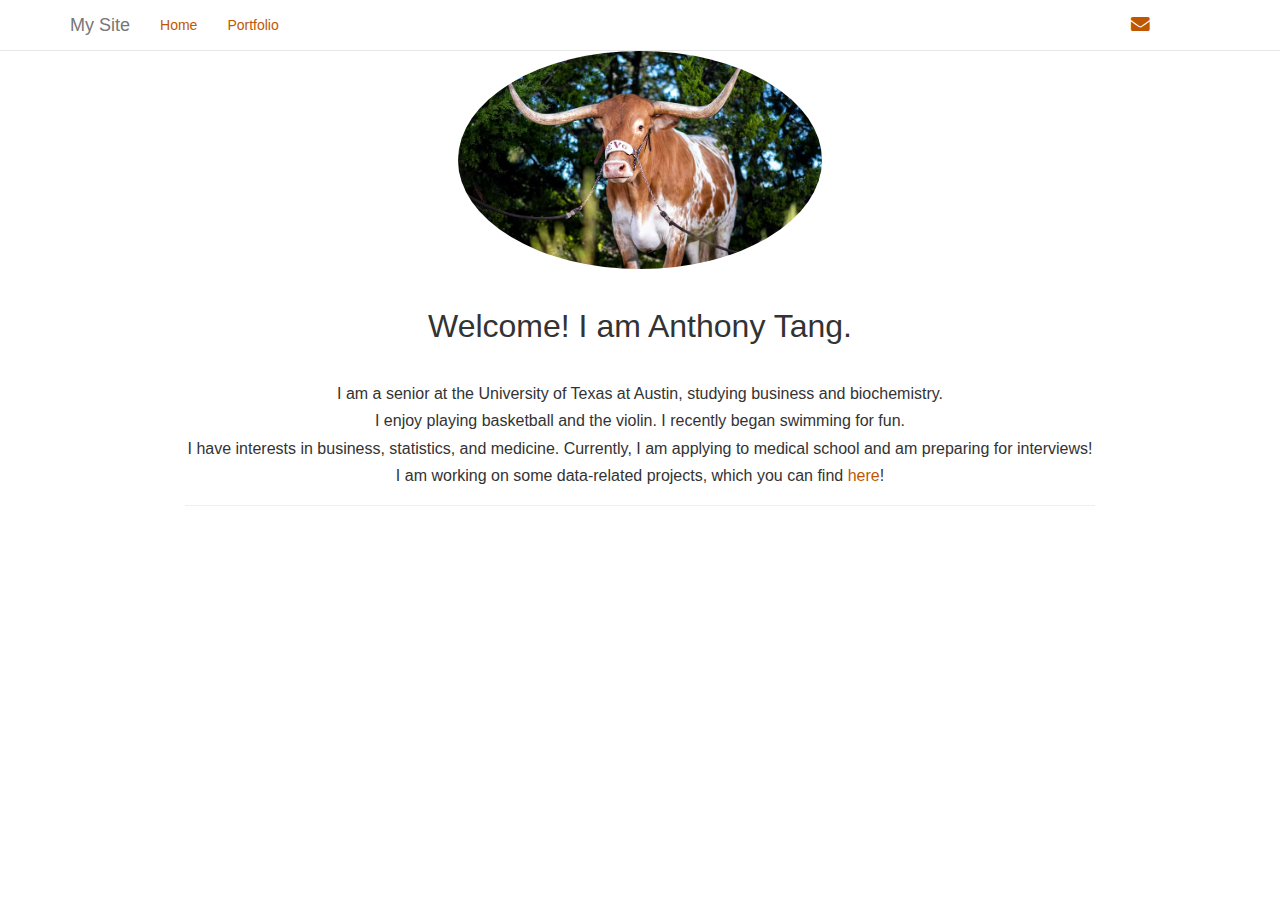
==== commit 94cba58a: "updates" ====
--- a/index.html
+++ b/index.html
@@ -293,19 +293,19 @@
       </ul>
       <ul class="nav navbar-nav navbar-right">
         <li>
-  <a href="mailto:&lt;your@email.com&gt;">
+  <a href="mailto:&lt;anthonytang@utexas.edu&gt;">
     <span class="fas fa-envelope fa-lg"></span>
      
   </a>
 </li>
 <li>
-  <a href="http://github.com/USERNAME/">
+  <a href="http://github.com/anthonytang1/">
     <span class="fas fa-github fa-lg"></span>
      
   </a>
 </li>
 <li>
-  <a href="http://linkedin.com/USERNAME">
+  <a href="https://www.linkedin.com/in/-anthonytang-/">
     <span class="fas fa-linkedin fa-lg"></span>
      
   </a>
@@ -325,20 +325,20 @@
 
 <p><img src="avatar.jpg" style=width:40% class="img-circle"></p>
 <p><br></p>
-<div id="welcome-i-am-bevo-xv." class="section level1">
-<h1>Welcome! I am Bevo XV.</h1>
+<div id="welcome-i-am-anthony-tang." class="section level1">
+<h1>Welcome! I am Anthony Tang.</h1>
 <p></br></p>
-<div id="i-weigh-almost-one-ton-and-my-horns-are-5-feet-long-from-tip-to-tip." class="section level5">
-<h5>I weigh almost one ton and my horns are ~5 feet long from tip to tip.</h5>
-</div>
-<div id="i-enjoy-football-and-chewing-on-various-grasses." class="section level5">
-<h5>I enjoy football and chewing on various grasses.</h5>
-</div>
-<div id="i-do-not-like-the-uga-bulldog-and-i-do-not-hold-any-advanced-degrees." class="section level5">
-<h5>I do not like the UGA Bulldog and I do not hold any advanced degrees.</h5>
-</div>
-<div id="i-dont-have-any-data-related-projects-either-but-if-i-did-you-could-find-them-here" class="section level5">
-<h5>I don’t have any data-related projects either, but if I did you could find them <a href="/portfolio">here</a>!</h5>
+<div id="i-am-a-senior-at-the-university-of-texas-at-austin-studying-business-and-biochemistry." class="section level5">
+<h5>I am a senior at the University of Texas at Austin, studying business and biochemistry.</h5>
+</div>
+<div id="i-enjoy-playing-basketball-and-the-violin.-i-recently-began-swimming-for-fun." class="section level5">
+<h5>I enjoy playing basketball and the violin. I recently began swimming for fun.</h5>
+</div>
+<div id="i-have-interests-in-business-statistics-and-medicine.-currently-i-am-applying-to-medical-school-and-am-preparing-for-interviews" class="section level5">
+<h5>I have interests in business, statistics, and medicine. Currently, I am applying to medical school and am preparing for interviews!</h5>
+</div>
+<div id="i-am-working-on-some-data-related-projects-which-you-can-find-here" class="section level5">
+<h5>I am working on some data-related projects, which you can find <a href="/portfolio">here</a>!</h5>
 <hr />
 </div>
 </div>
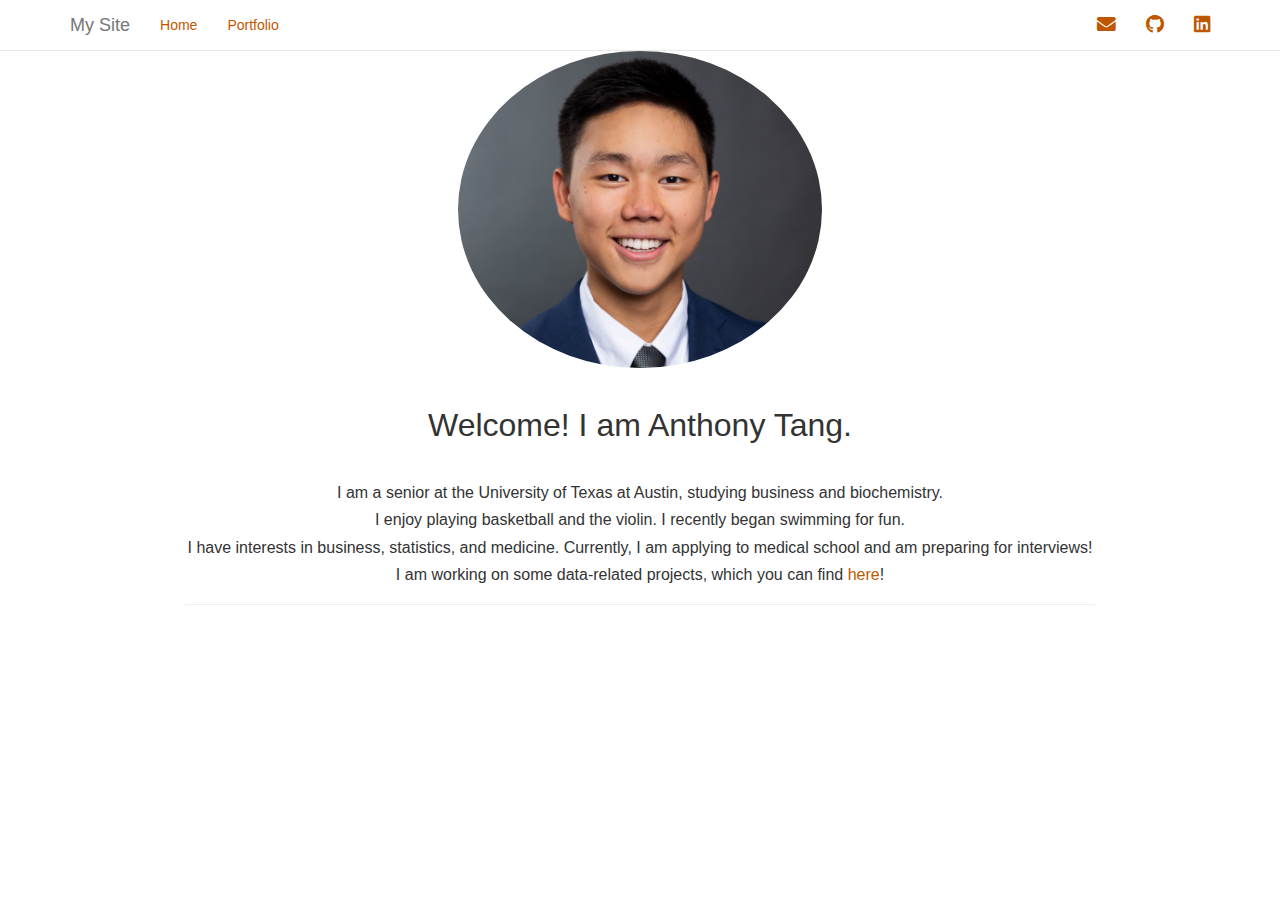
==== commit 9e3480ed: "updates" ====
--- a/index.html
+++ b/index.html
@@ -300,13 +300,13 @@
 </li>
 <li>
   <a href="http://github.com/anthonytang1/">
-    <span class="fas fa-github fa-lg"></span>
+    <span class="fab fa-github fa-lg"></span>
      
   </a>
 </li>
 <li>
   <a href="https://www.linkedin.com/in/-anthonytang-/">
-    <span class="fas fa-linkedin fa-lg"></span>
+    <span class="fab fa-linkedin fa-lg"></span>
      
   </a>
 </li>
--- a/styles.css
+++ b/styles.css
@@ -1,5 +1,5 @@
 body {
-  background-color:white;
+  background-color: white;
 }
 a {
   color: #bf5700;
